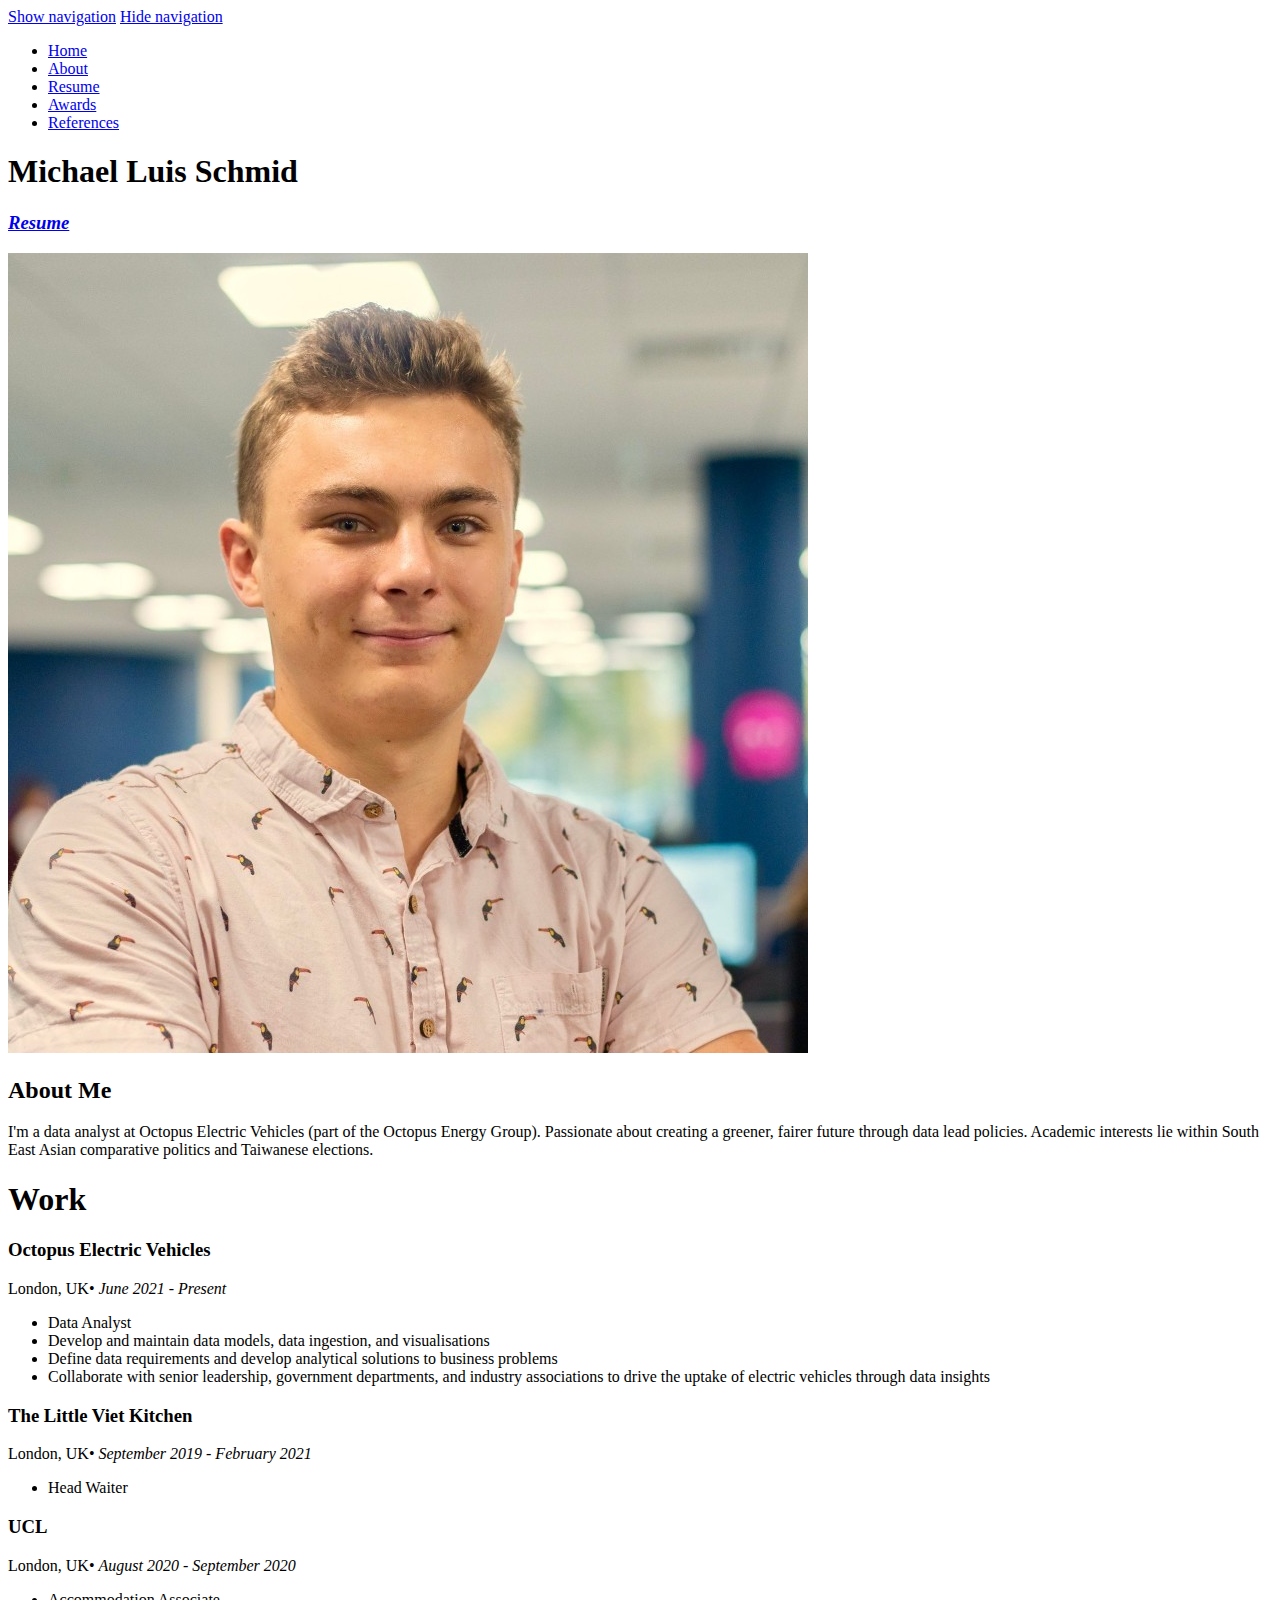
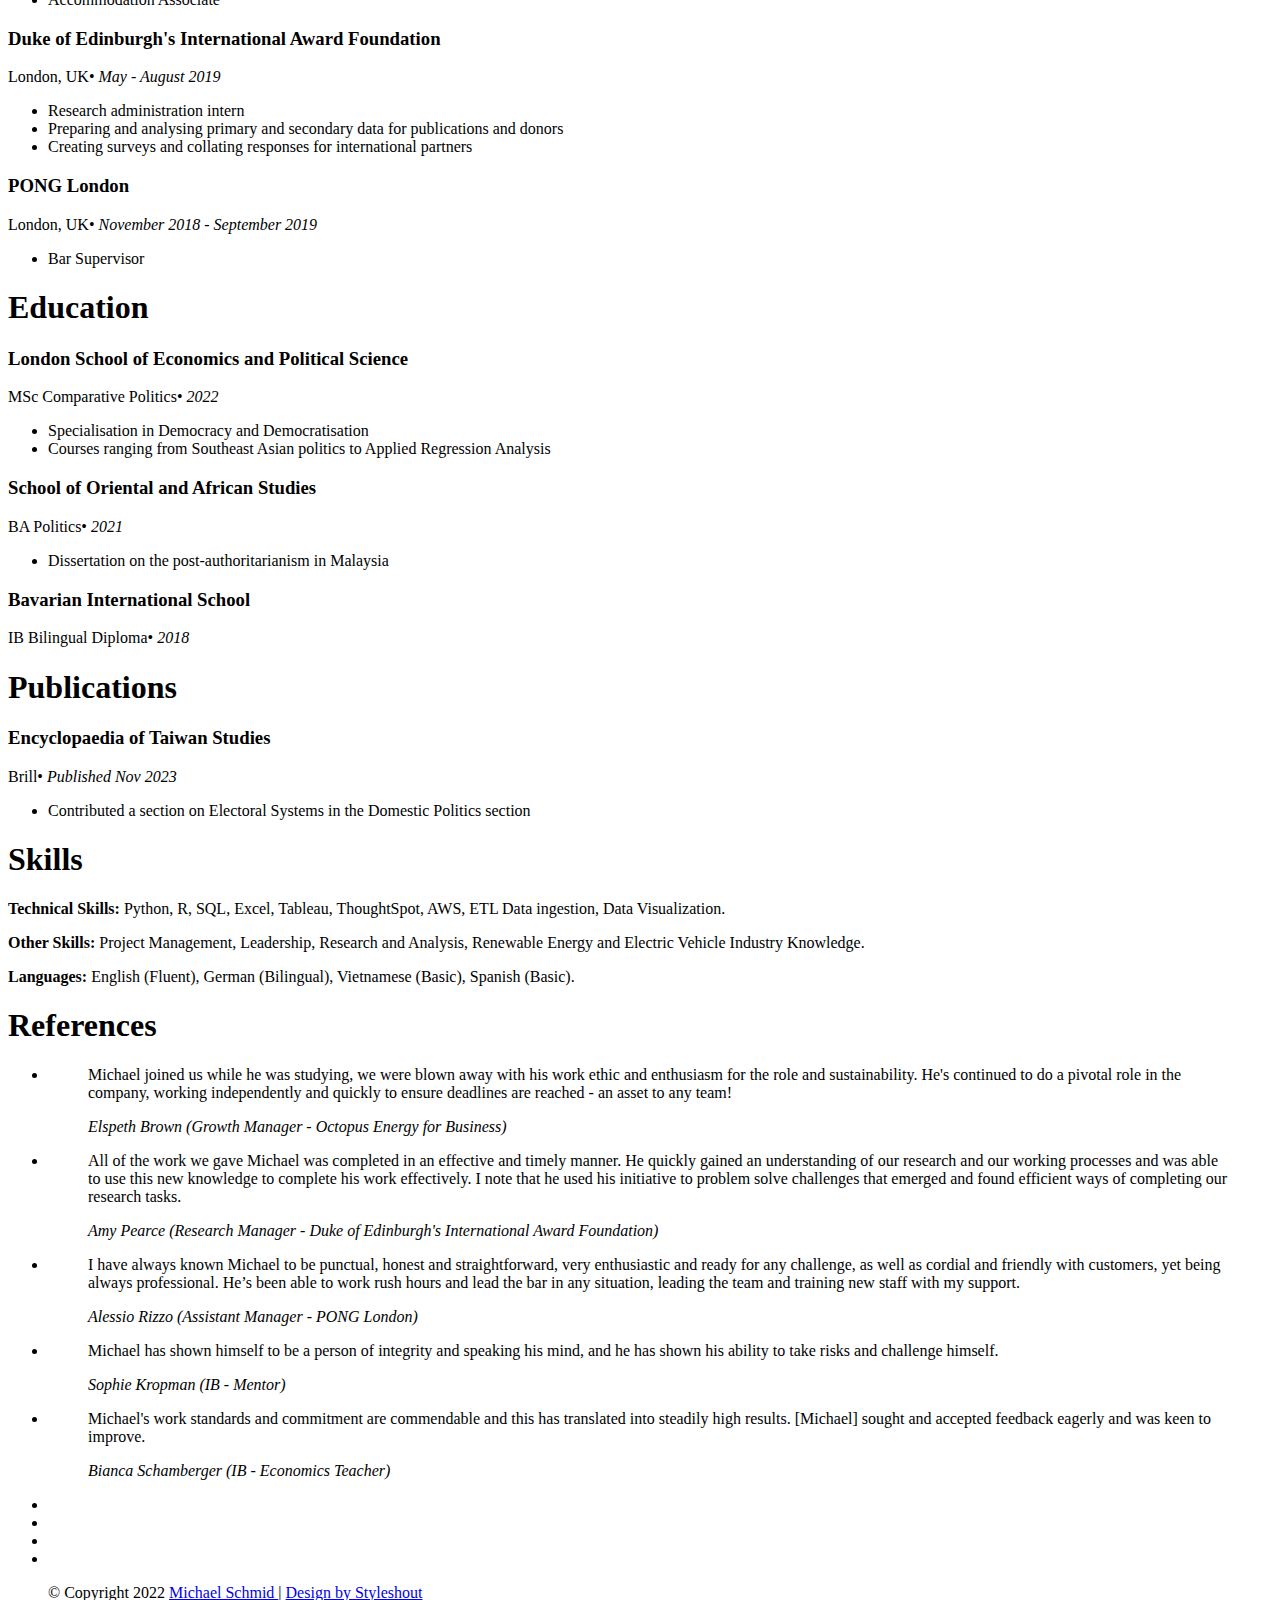
==== index.html @ 3dc71bae "Update website" ====
<!DOCTYPE html>
<html class="no-js" lang="en">
<head>
    <meta charset="utf-8">
    <title>Michael Luis Schmid CV Resume</title>
    <meta name="description" content="Michael Luis Schmid's Curriculum Vitae and Resume. Data Analyst at Octopus Electric Vehicles. LSE Comparative Politics MSc and SOAS Politics BA Graduate. Academic interests in South East Asian comparative politics and Taiwanese elections." />
    <meta name="author" content="Michael Luis Schmid">
    <meta name="viewport" content="width=device-width, initial-scale=1, maximum-scale=1">
    <link rel="stylesheet" href="css/default.css">
    <link rel="stylesheet" href="css/layout.css">
    <link rel="stylesheet" href="css/media-queries.css">
    <link rel="stylesheet" href="css/magnific-popup.css">
    <style>        
        h6 {
            font: 15px 'opensans-bold', sans-serif;
            color: #313131;
            font-weight: normal;
        }
    </style>
    <script src="js/modernizr.js"></script>
    <link rel="shortcut icon" href="favicon.png">
</head>

<body>
    <header id="home">
        <nav id="nav-wrap">
            <a class="mobile-btn" href="#nav-wrap" title="Show navigation">Show navigation</a>
            <a class="mobile-btn" href="#" title="Hide navigation">Hide navigation</a>
            <ul id="nav" class="nav">
                <li class="current"><a class="smoothscroll" href="#home">Home</a></li>
                <li><a class="smoothscroll" href="#about">About</a></li>
                <li><a class="smoothscroll" href="#resume">Resume</a></li>
                <li><a class="smoothscroll" href="#portfolio">Awards</a></li>
                <li><a class="smoothscroll" href="#testimonials">References</a></li>
            </ul>
        </nav> 
        <div class="row banner">
            <div class="banner-text">
                <h1 class="responsive-headline">Michael Luis Schmid</h1>
                <h3><i><a class="smoothscroll" href="#resume">Resume</a></i></h3>
            </div>
        </div>
        <p class="scrolldown">
            <a class="smoothscroll" href="#about"><i class="icon-down-circle"></i></a>
        </p>
    </header>

    <section id="about">
        <div class="row">
            <div class="three columns">
                <img class="profile-pic" src="images/profilepic.png" alt="Profile Picture" />
            </div>
            <div class="nine columns main-col">
                <h2>About Me</h2>
                <p>
                    I'm a data analyst at Octopus Electric Vehicles (part of the Octopus Energy Group). Passionate about creating a greener, fairer future through data lead policies. Academic interests lie within South East Asian comparative politics and Taiwanese elections.
                </p>
            </div>
        </div>
    </section>

    <section id="resume">
        <div class="row education">
            <div class="three columns header-col">
                <h1><span>Work</span></h1>
            </div>
            <div class="nine columns main-col">
                <div class="row item">
                    <div class="twelve columns">
                        <h3>Octopus Electric Vehicles</h3>
                        <p class="info">London, UK<span>&bull;</span> <em class="date">June 2021 - Present</em></p>
                        <ul>
                            <li>Data Analyst</li>
                            <li>Develop and maintain data models, data ingestion, and visualisations</li>
                            <li>Define data requirements and develop analytical solutions to business problems</li>
                            <li>Collaborate with senior leadership, government departments, and industry associations to drive the uptake of electric vehicles through data insights</li>
                        </ul>
                    </div>
                    <div class="twelve columns">
                        <h3>The Little Viet Kitchen</h3>
                        <p class="info">London, UK<span>&bull;</span> <em class="date">September 2019 - February 2021</em></p>
                        <ul>
                            <li>Head Waiter</li>
                        </ul>
                    </div>
                    <div class="twelve columns">
                        <h3>UCL</h3>
                        <p class="info">London, UK<span>&bull;</span> <em class="date">August 2020 - September 2020</em></p>
                        <ul>
                            <li>Accommodation Associate</li>
                        </ul>
                    </div>
                    <div class="twelve columns">
                        <h3>Duke of Edinburgh's International Award Foundation</h3>
                        <p class="info">London, UK<span>&bull;</span> <em class="date">May - August 2019</em></p>
                        <ul>
                            <li>Research administration intern</li>
                            <li>Preparing and analysing primary and secondary data for publications and donors</li>
                            <li>Creating surveys and collating responses for international partners</li>
                        </ul>
                    </div>
                    <div class="twelve columns">
                        <h3>PONG London</h3>
                        <p class="info">London, UK<span>&bull;</span> <em class="date">November 2018 - September 2019</em></p>
                        <ul>
                            <li>Bar Supervisor</li>
                        </ul>
                    </div>
                </div>
            </div>
        </div>
        
        <div class="row education">
            <div class="three columns header-col">
                <h1><span>Education</span></h1>
            </div>
            <div class="nine columns main-col">
                <div class="row item">
                    <div class="twelve columns">
                        <h3>London School of Economics and Political Science</h3>
                        <p class="info">MSc Comparative Politics<span>&bull;</span> <em class="date">2022</em></p>
                        <ul>
                            <li>Specialisation in Democracy and Democratisation</li>
                            <li>Courses ranging from Southeast Asian politics to Applied Regression Analysis</li>
                        </ul>
                    </div>
                </div>
                <div class="row item">
                    <div class="twelve columns">
                        <h3>School of Oriental and African Studies</h3>
                        <p class="info">BA Politics<span>&bull;</span> <em class="date">2021</em></p>
                        <ul>
                            <li>Dissertation on the post-authoritarianism in Malaysia</li>
                        </ul>
                    </div>
                </div>
                <div class="row item">
                    <div class="twelve columns">
                        <h3>Bavarian International School</h3>
                        <p class="info">IB Bilingual Diploma<span>&bull;</span> <em class="date">2018</em></p>
                    </div>
                </div>
            </div>
        </div>

        <div class="row education">
            <div class="three columns header-col">
                <h1><span>Publications</span></h1>
            </div>
            <div class="nine columns main-col">
                <h3>Encyclopaedia of Taiwan Studies</h3>
                <p class="info">Brill<span>&bull;</span> <em class="date">Published Nov 2023</em></p>
                <ul>
                    <li>Contributed a section on Electoral Systems in the Domestic Politics section</li>
                </ul>
            </div>
        </div>

        <div class="row skills">
            <div class="three columns header-col">
                <h1><span>Skills</span></h1>
            </div>
            <div class="nine columns main-col">
                <p><strong>Technical Skills:</strong> Python, R, SQL, Excel, Tableau, ThoughtSpot, AWS, ETL Data ingestion, Data Visualization.</p>
                <p><strong>Other Skills:</strong> Project Management, Leadership, Research and Analysis, Renewable Energy and Electric Vehicle Industry Knowledge.</p>
                <p><strong>Languages:</strong> English (Fluent), German (Bilingual), Vietnamese (Basic), Spanish (Basic).</p>
            </div>
        </div>
    </section>

    <section id="testimonials">
        <div class="text-container">
            <div class="row">
                <div class="two columns header-col">
                    <h1><span>References</span></h1>
                </div>
                <div class="ten columns flex-container">
                    <div class="flexslider">
                        <ul class="slides">
                            <li>
                                <blockquote>
                                    <p>Michael joined us while he was studying, we were blown away with his work ethic and enthusiasm for the role and sustainability. He's continued to do a pivotal role in the company, working independently and quickly to ensure deadlines are reached - an asset to any team!</p>
                                    <cite>Elspeth Brown (Growth Manager - Octopus Energy for Business)</cite>
                                </blockquote>
                            </li>
                            <li>
                                <blockquote>
                                    <p>All of the work we gave Michael was completed in an effective and timely manner. He quickly gained an understanding of our research and our working processes and was able to use this new knowledge to complete his work effectively. I note that he used his initiative to problem solve challenges that emerged and found efficient ways of completing our research tasks.</p>
                                    <cite>Amy Pearce (Research Manager - Duke of Edinburgh's International Award Foundation)</cite>
                                </blockquote>
                            </li>
                            <li>
                                <blockquote>
                                    <p>I have always known Michael to be punctual, honest and straightforward, very enthusiastic and ready for any challenge, as well as cordial and friendly with customers, yet being always professional. He’s been able to work rush hours and lead the bar in any situation, leading the team and training new staff with my support.</p>
                                    <cite>Alessio Rizzo (Assistant Manager - PONG London)</cite>
                                </blockquote>
                            </li>
                            <li>
                                <blockquote>
                                    <p>Michael has shown himself to be a person of integrity and speaking his mind, and he has shown his ability to take risks and challenge himself.</p>
                                    <cite>Sophie Kropman (IB - Mentor)</cite>
                                </blockquote>
                            </li>
                            <li>
                                <blockquote>
                                    <p>Michael's work standards and commitment are commendable and this has translated into steadily high results. [Michael] sought and accepted feedback eagerly and was keen to improve.</p>
                                    <cite>Bianca Schamberger (IB - Economics Teacher)</cite>
                                </blockquote>
                            </li>
                        </ul>
                    </div> 
                </div>
            </div> 
        </div> 
    </section>

    <footer>
        <div class="row">
            <div class="twelve columns">
                <ul class="social-links">
                    <li><a href="https://www.linkedin.com/in/michael09s/" target="_blank" title="LinkedIn"><i class="fa fa-linkedin"></i></a></li>
                    <li><a href="https://twitter.com/michael09s" target="_blank" title="Twitter"><i class="fa fa-twitter"></i></a></li>
                    <li><a href="mailto:info@mschm.id" title="Email"><i class="fa fa-envelope-o"></i></a></li>
                    <li><a href="https://open.spotify.com/user/1126740668" target="_blank" title="Spotify"><i class="fa fa-music"></i></a></li>    
                </ul>
                <ul class="copyright">
                    &copy; Copyright 2022 <a href="https://mschm.id"> Michael Schmid </a> |
                    <a href="http://styleshout.com" target="_blank"> Design by Styleshout</a>
                </ul>
            </div>
            <div id="go-top"><a class="smoothscroll" title="Back to Top" href="#home"><i class="icon-up-open"></i></a></div>
        </div>
    </footer>
    <script src="https://ajax.googleapis.com/ajax/libs/jquery/1.10.2/jquery.min.js"></script>
    <script>window.jQuery || document.write('<script src="js/jquery-1.10.2.min.js"><\/script>')</script>
    <script type="text/javascript" src="js/jquery-migrate-1.2.1.min.js"></script>
    <script src="js/jquery.flexslider.js"></script>
    <script src="js/waypoints.js"></script>
    <script src="js/jquery.fittext.js"></script>
    <script src="js/magnific-popup.js"></script>
    <script src="js/init.js"></script>
    <script>
        //adapted from Zack Fernandes (zackfern.me)
        $(function(){
            var math = 'c345456c9ba95ab47bf583c8f4a5c428'; 
            var username = 'michael09s';
            var base_url = 'https://ws.audioscrobbler.com/2.0/?method=user.getrecenttracks&user='+username+'&api_key='+math+'&limit=1&format=json';
            $.getJSON(base_url, function(data){
                var nowPlaying, listening_text;
                if(jQuery.type(data.recenttracks.track) === 'array') {
                    nowPlaying = data.recenttracks.track[0];
                    listening_text = '<a href="https://open.spotify.com/user/1126740668">Michael</a> is currently listening to ';
                } else {
                    nowPlaying = data.recenttracks.track;
                    listening_text = 'Michael last listened to ';
                }
                var currentTrack = nowPlaying['name'] + ' by ' + nowPlaying['artist']['#text'];
                $('#now_playing').html(listening_text + '<a href="https://open.spotify.com/search/'+ nowPlaying['name'] + ' ' + nowPlaying['artist']['#text'] + '">' + currentTrack + '</a>');
            });
        });
    </script>
</body>
</html>
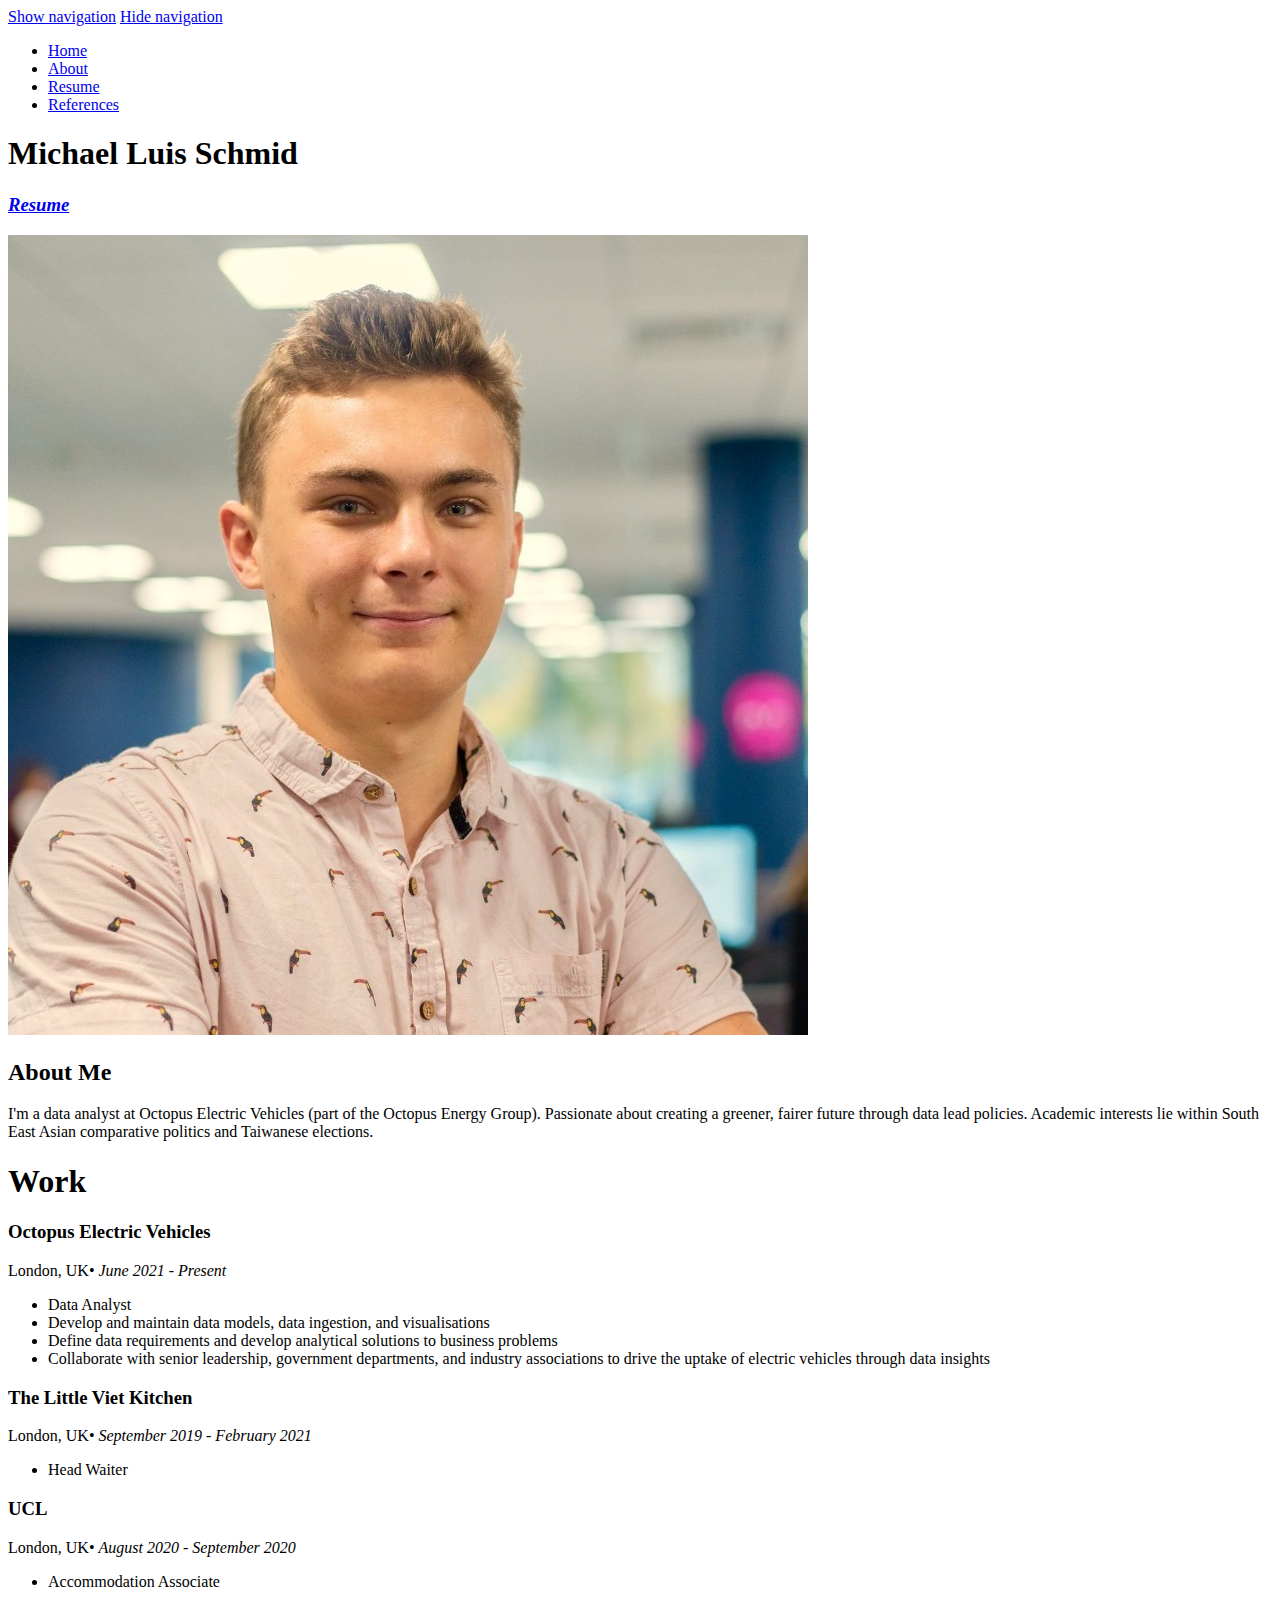
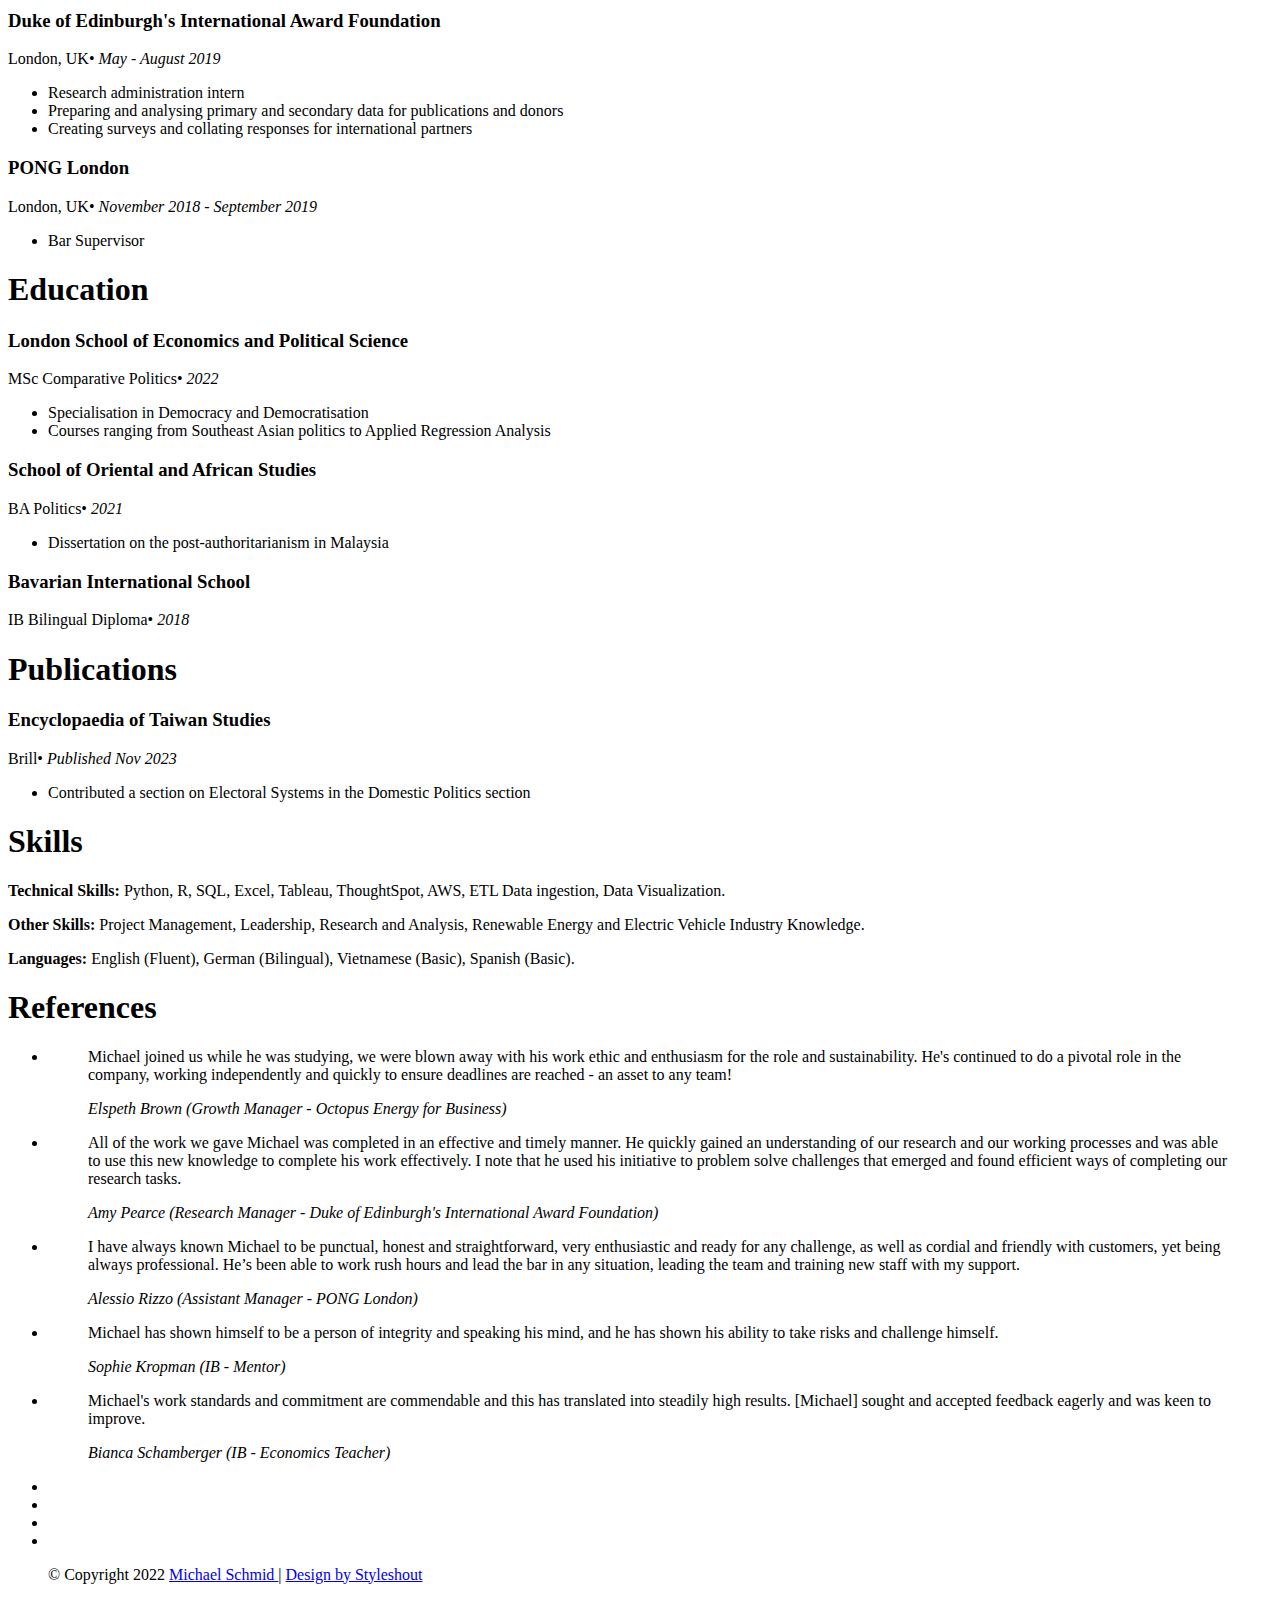
==== commit 7322b408: "Fix headers" ====
--- a/index.html
+++ b/index.html
@@ -1,4 +1,4 @@
-<!DOCTYPE html>
+﻿<!DOCTYPE html>
 <html class="no-js" lang="en">
 <head>
     <meta charset="utf-8">
@@ -30,7 +30,6 @@
                 <li class="current"><a class="smoothscroll" href="#home">Home</a></li>
                 <li><a class="smoothscroll" href="#about">About</a></li>
                 <li><a class="smoothscroll" href="#resume">Resume</a></li>
-                <li><a class="smoothscroll" href="#portfolio">Awards</a></li>
                 <li><a class="smoothscroll" href="#testimonials">References</a></li>
             </ul>
         </nav> 
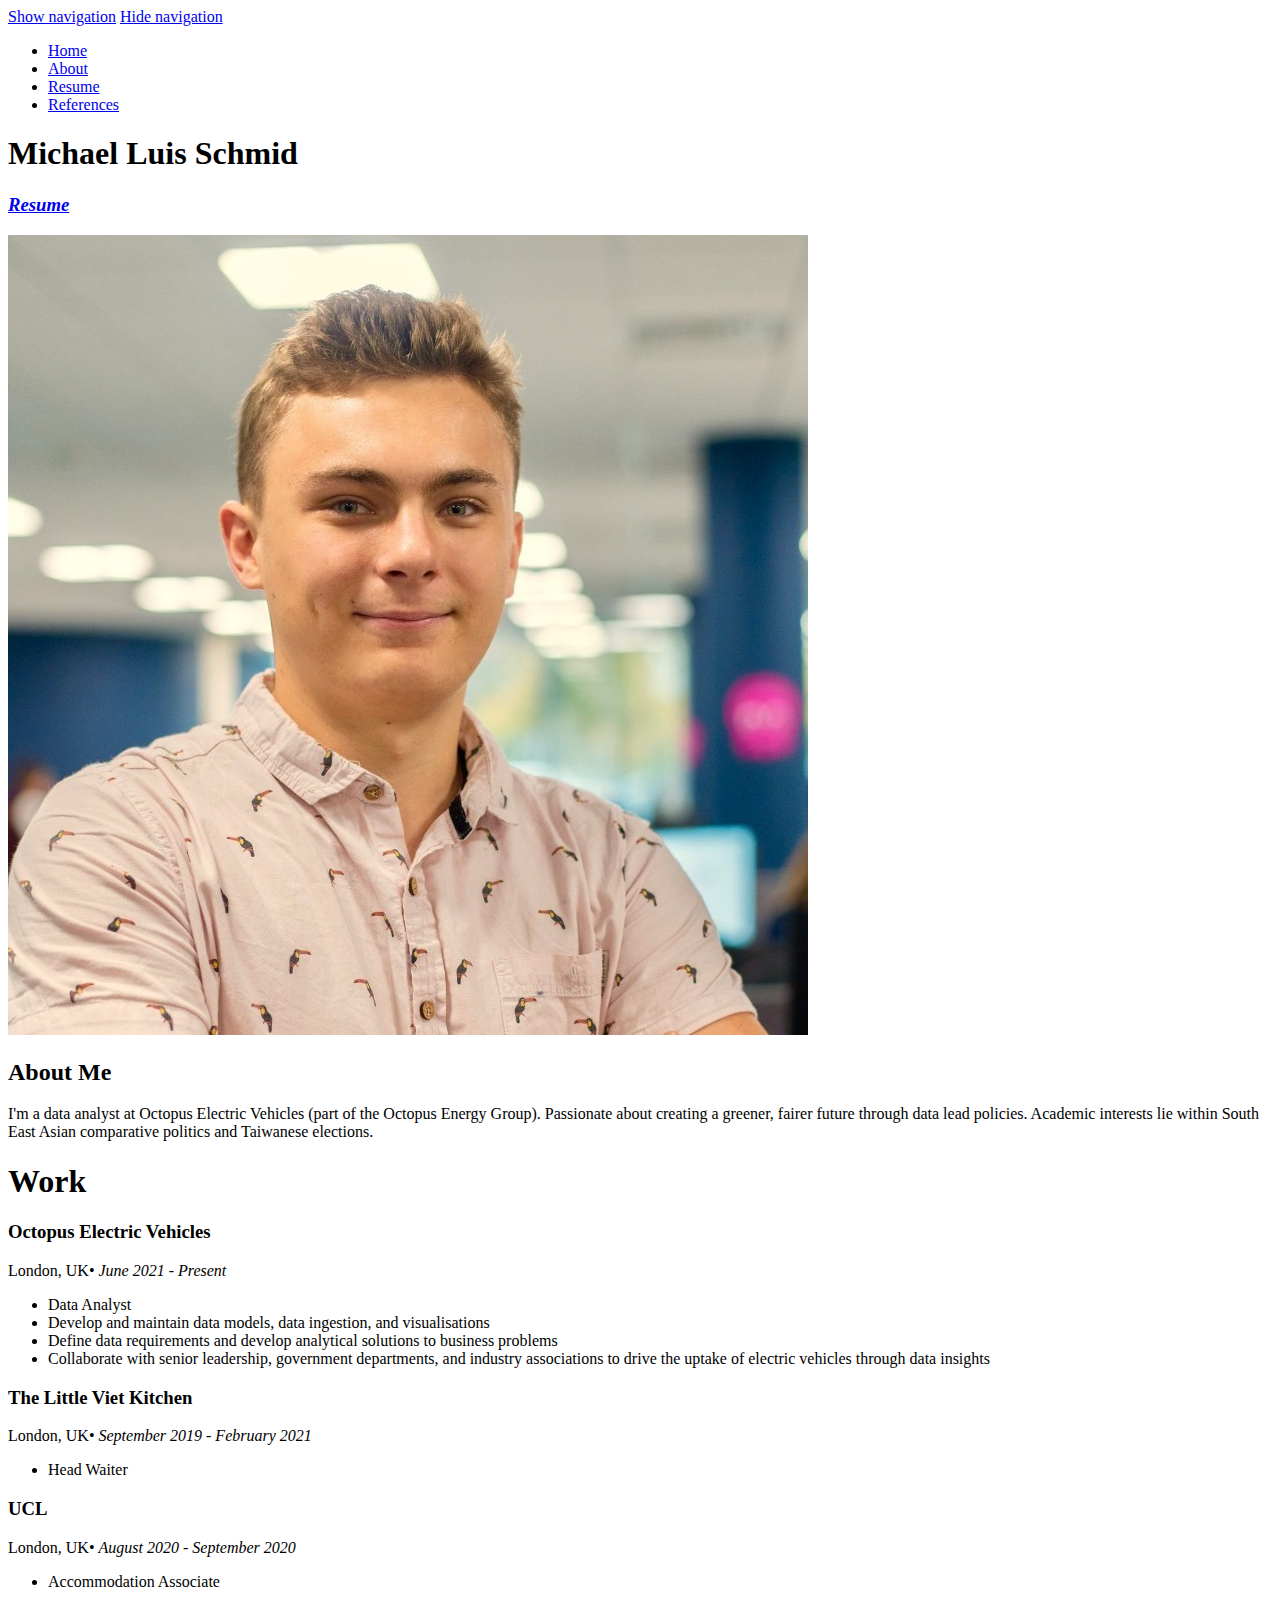
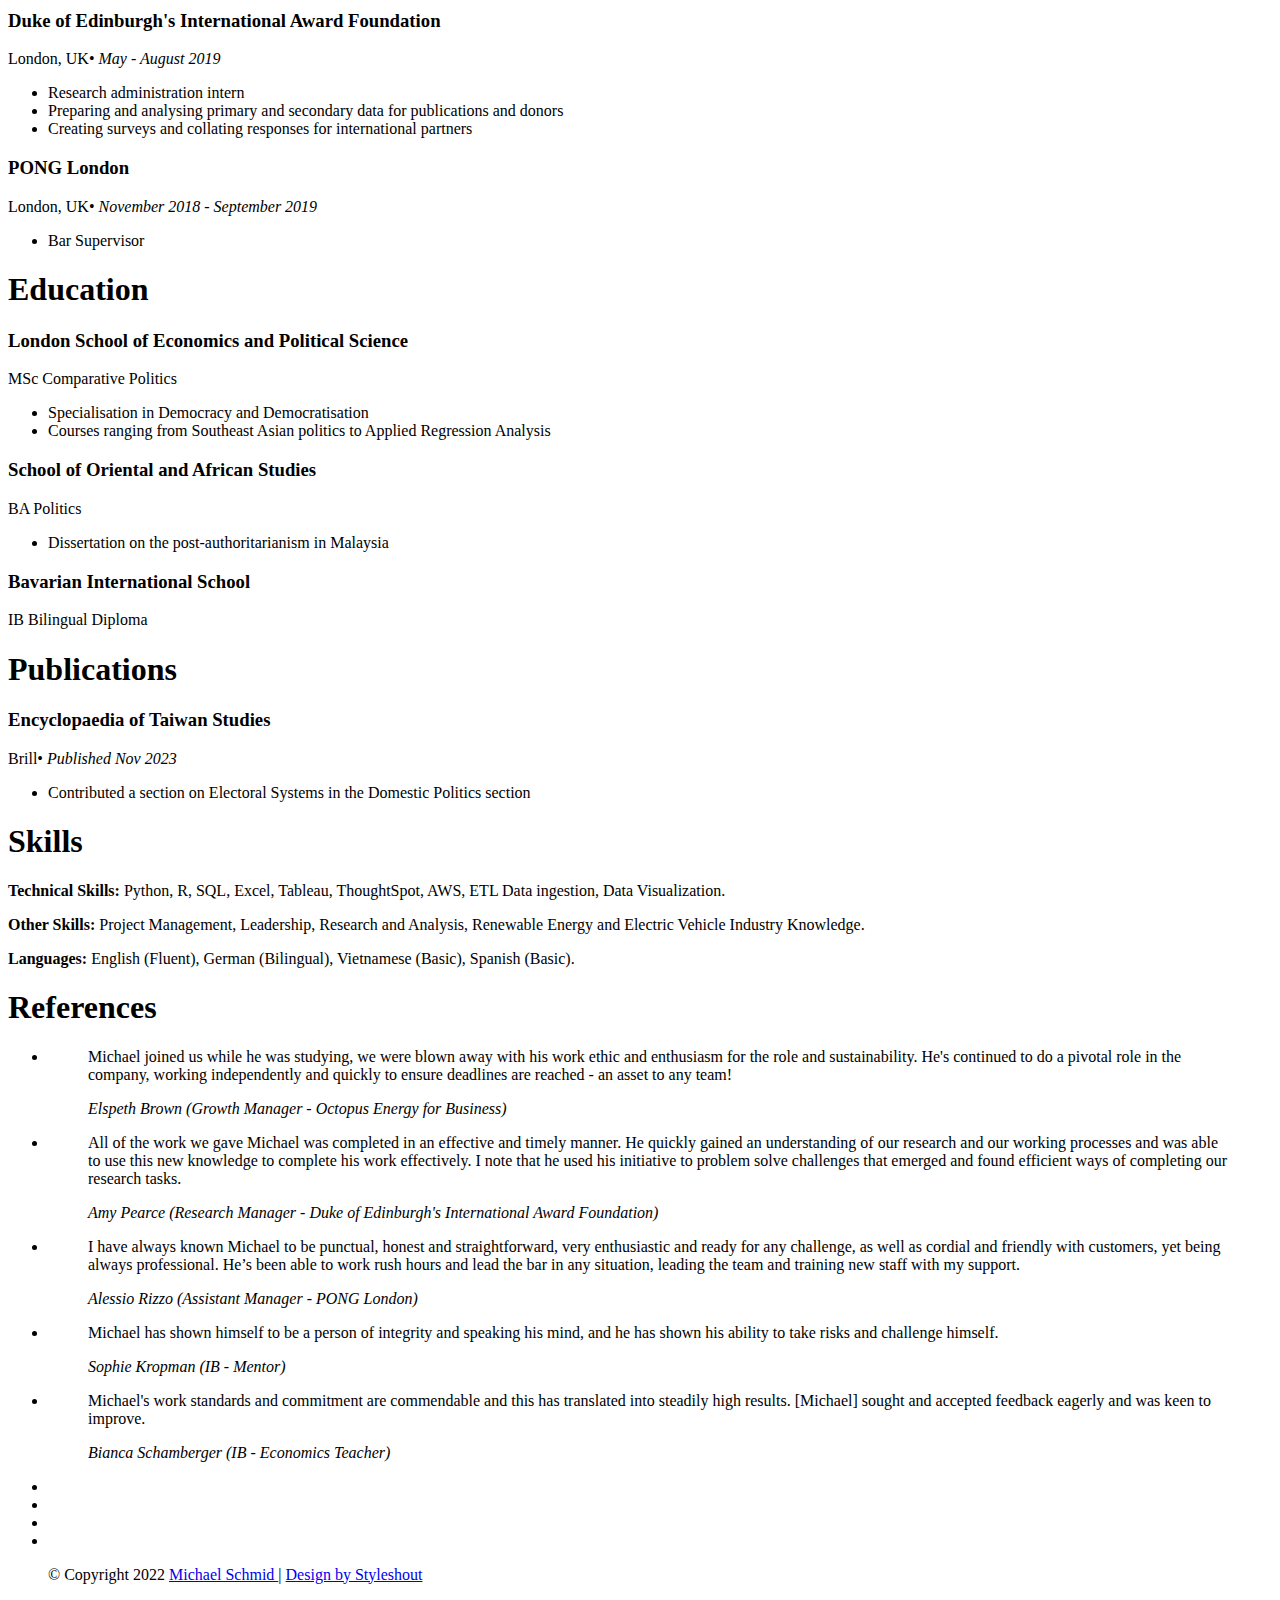
==== commit 7c505b90: "Remove dates" ====
--- a/index.html
+++ b/index.html
@@ -117,7 +117,7 @@
                 <div class="row item">
                     <div class="twelve columns">
                         <h3>London School of Economics and Political Science</h3>
-                        <p class="info">MSc Comparative Politics<span>&bull;</span> <em class="date">2022</em></p>
+                        <p class="info">MSc Comparative Politics</p>
                         <ul>
                             <li>Specialisation in Democracy and Democratisation</li>
                             <li>Courses ranging from Southeast Asian politics to Applied Regression Analysis</li>
@@ -127,7 +127,7 @@
                 <div class="row item">
                     <div class="twelve columns">
                         <h3>School of Oriental and African Studies</h3>
-                        <p class="info">BA Politics<span>&bull;</span> <em class="date">2021</em></p>
+                        <p class="info">BA Politics</p>
                         <ul>
                             <li>Dissertation on the post-authoritarianism in Malaysia</li>
                         </ul>
@@ -136,7 +136,7 @@
                 <div class="row item">
                     <div class="twelve columns">
                         <h3>Bavarian International School</h3>
-                        <p class="info">IB Bilingual Diploma<span>&bull;</span> <em class="date">2018</em></p>
+                        <p class="info">IB Bilingual Diploma</p>
                     </div>
                 </div>
             </div>
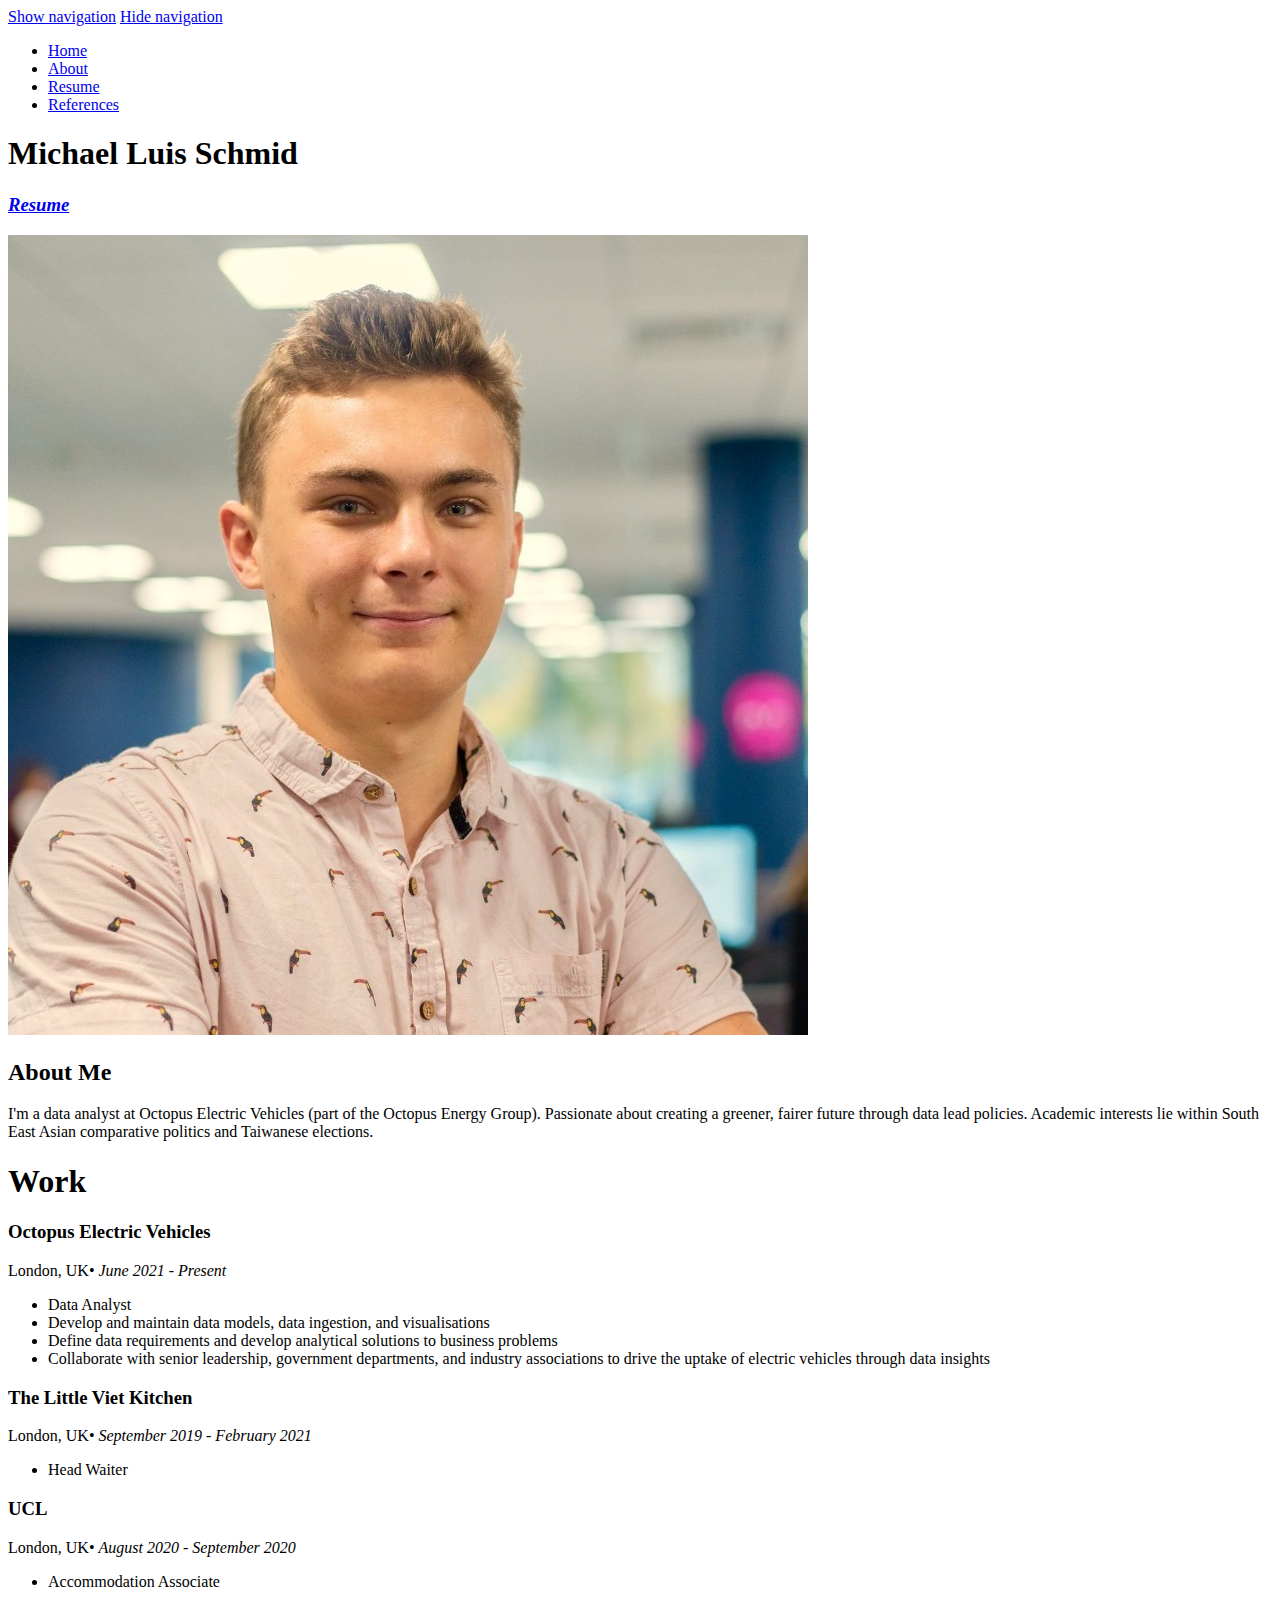
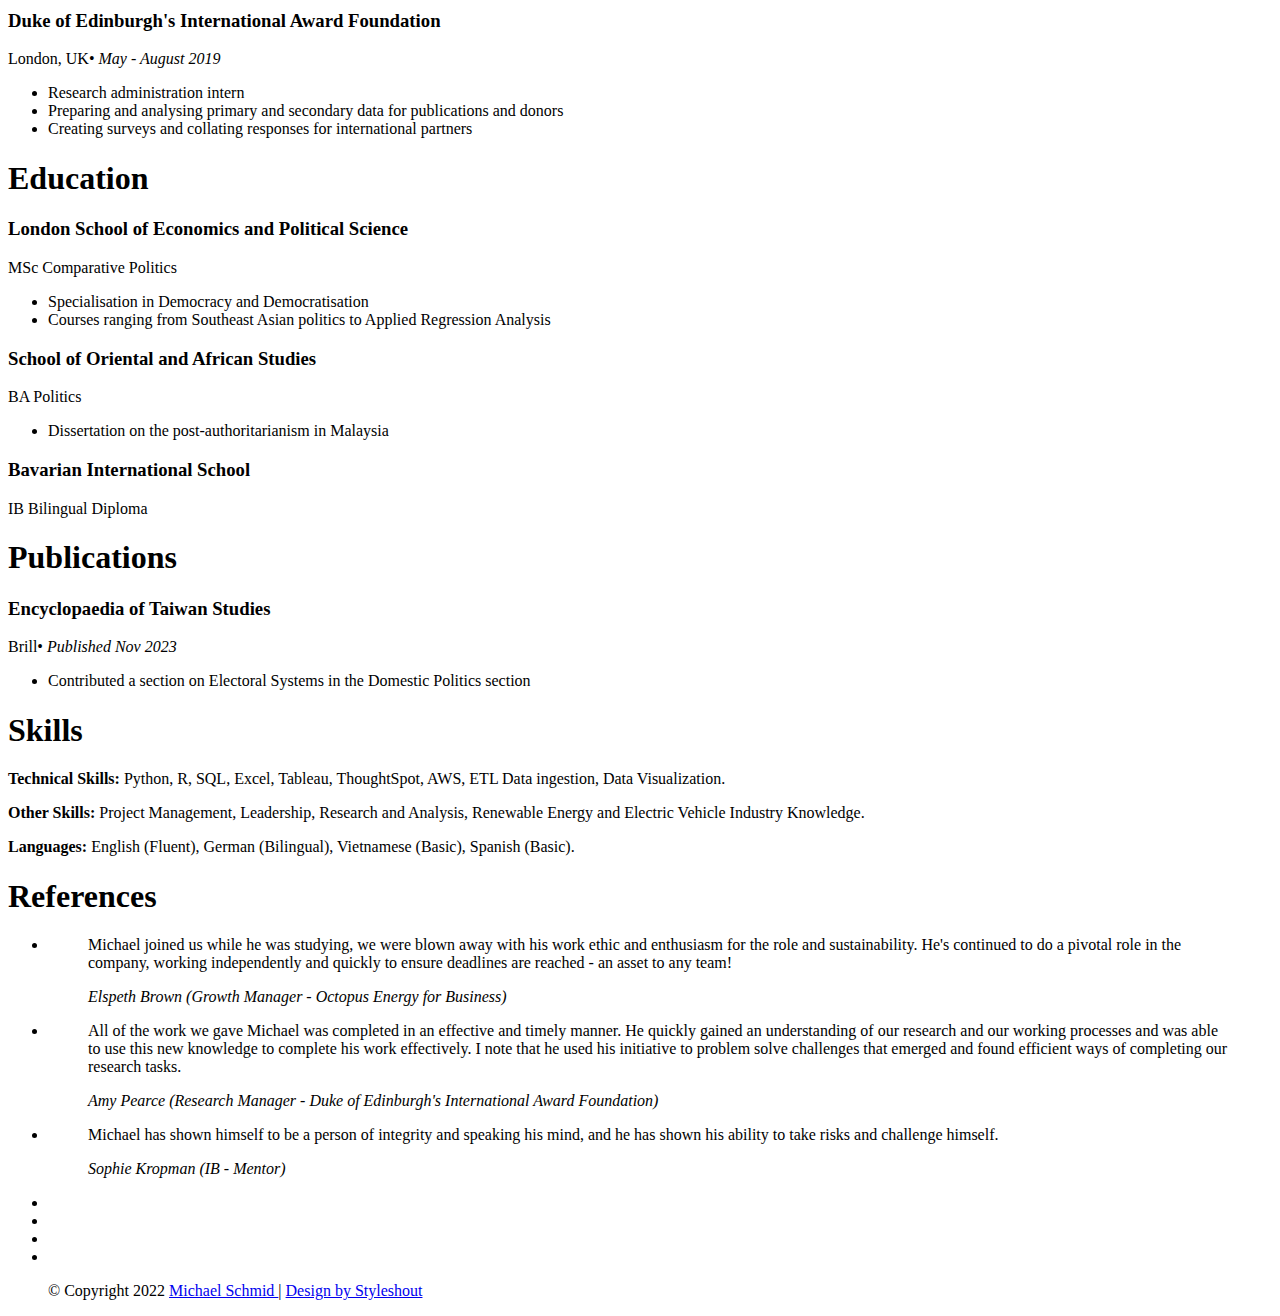
==== commit 702586ed: "Cut items" ====
--- a/index.html
+++ b/index.html
@@ -98,13 +98,6 @@
                             <li>Creating surveys and collating responses for international partners</li>
                         </ul>
                     </div>
-                    <div class="twelve columns">
-                        <h3>PONG London</h3>
-                        <p class="info">London, UK<span>&bull;</span> <em class="date">November 2018 - September 2019</em></p>
-                        <ul>
-                            <li>Bar Supervisor</li>
-                        </ul>
-                    </div>
                 </div>
             </div>
         </div>
@@ -190,20 +183,8 @@
                             </li>
                             <li>
                                 <blockquote>
-                                    <p>I have always known Michael to be punctual, honest and straightforward, very enthusiastic and ready for any challenge, as well as cordial and friendly with customers, yet being always professional. He’s been able to work rush hours and lead the bar in any situation, leading the team and training new staff with my support.</p>
-                                    <cite>Alessio Rizzo (Assistant Manager - PONG London)</cite>
-                                </blockquote>
-                            </li>
-                            <li>
-                                <blockquote>
                                     <p>Michael has shown himself to be a person of integrity and speaking his mind, and he has shown his ability to take risks and challenge himself.</p>
                                     <cite>Sophie Kropman (IB - Mentor)</cite>
-                                </blockquote>
-                            </li>
-                            <li>
-                                <blockquote>
-                                    <p>Michael's work standards and commitment are commendable and this has translated into steadily high results. [Michael] sought and accepted feedback eagerly and was keen to improve.</p>
-                                    <cite>Bianca Schamberger (IB - Economics Teacher)</cite>
                                 </blockquote>
                             </li>
                         </ul>
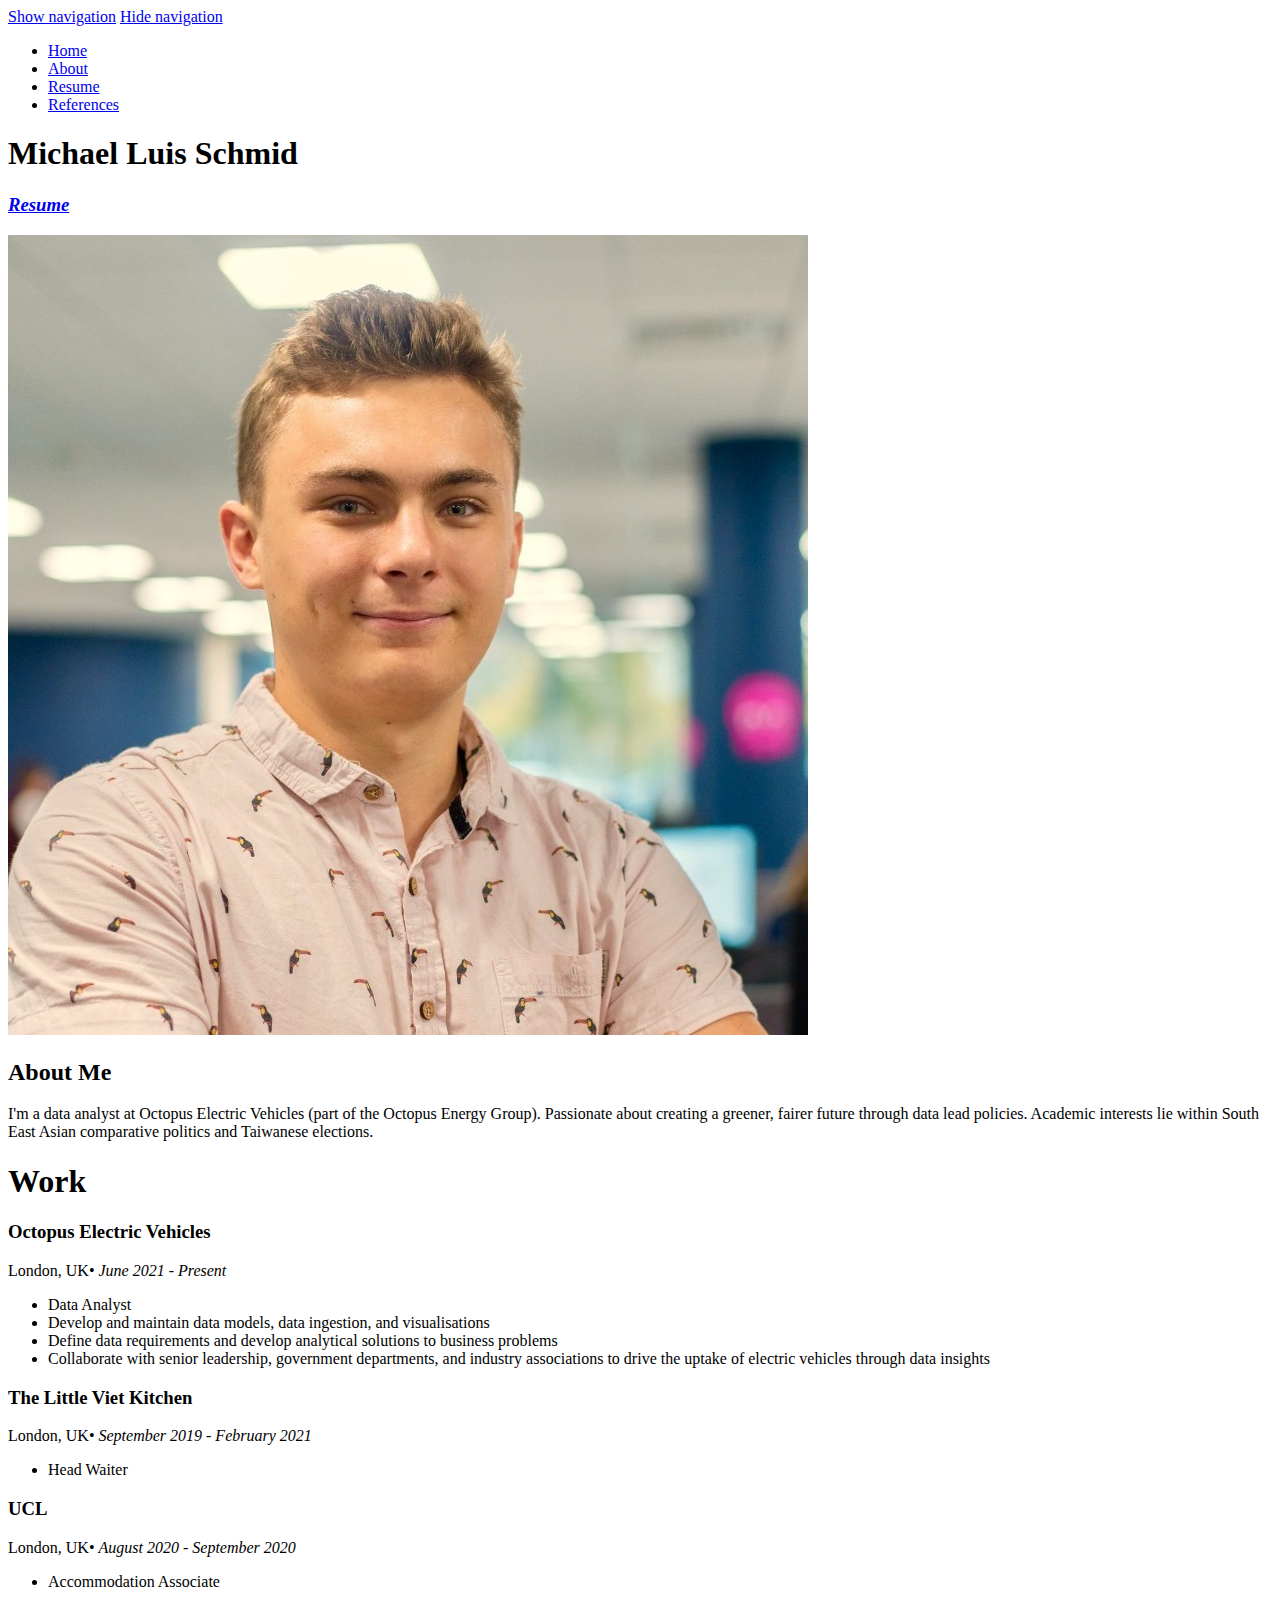
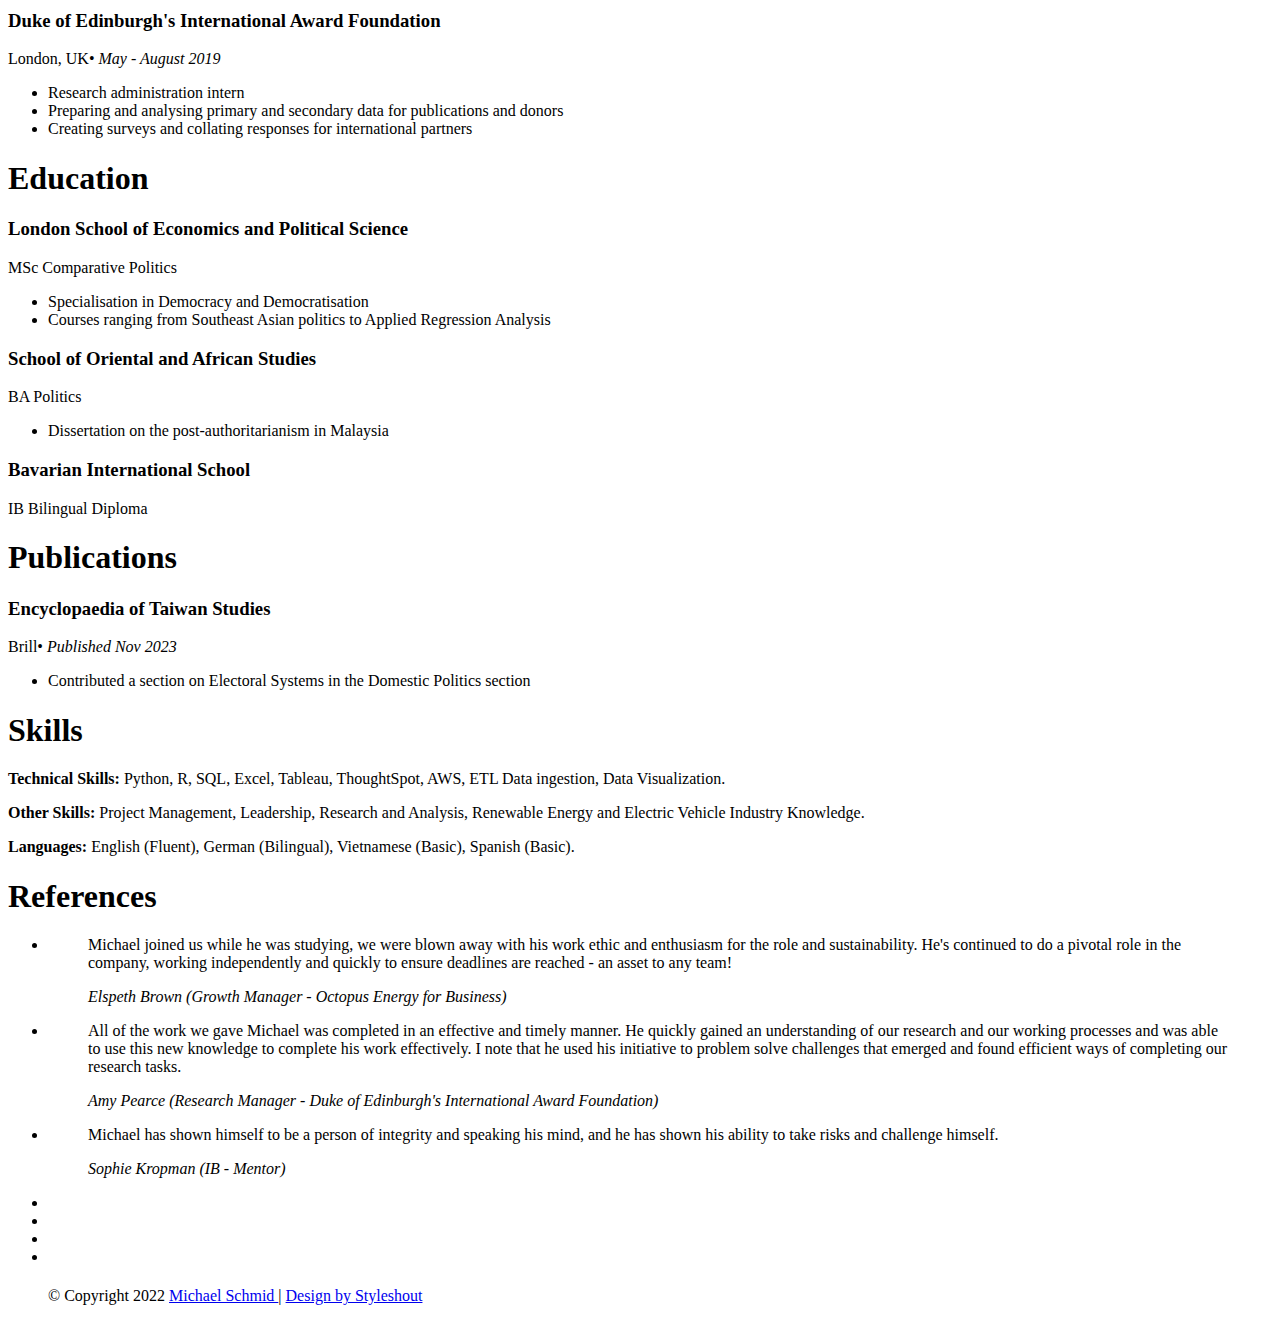
==== commit 4204238e: "Add currently playing back" ====
--- a/index.html
+++ b/index.html
@@ -203,6 +203,7 @@
                     <li><a href="mailto:info@mschm.id" title="Email"><i class="fa fa-envelope-o"></i></a></li>
                     <li><a href="https://open.spotify.com/user/1126740668" target="_blank" title="Spotify"><i class="fa fa-music"></i></a></li>    
                 </ul>
+                <h4><p id="now_playing"></p></h4>
                 <ul class="copyright">
                     &copy; Copyright 2022 <a href="https://mschm.id"> Michael Schmid </a> |
                     <a href="http://styleshout.com" target="_blank"> Design by Styleshout</a>
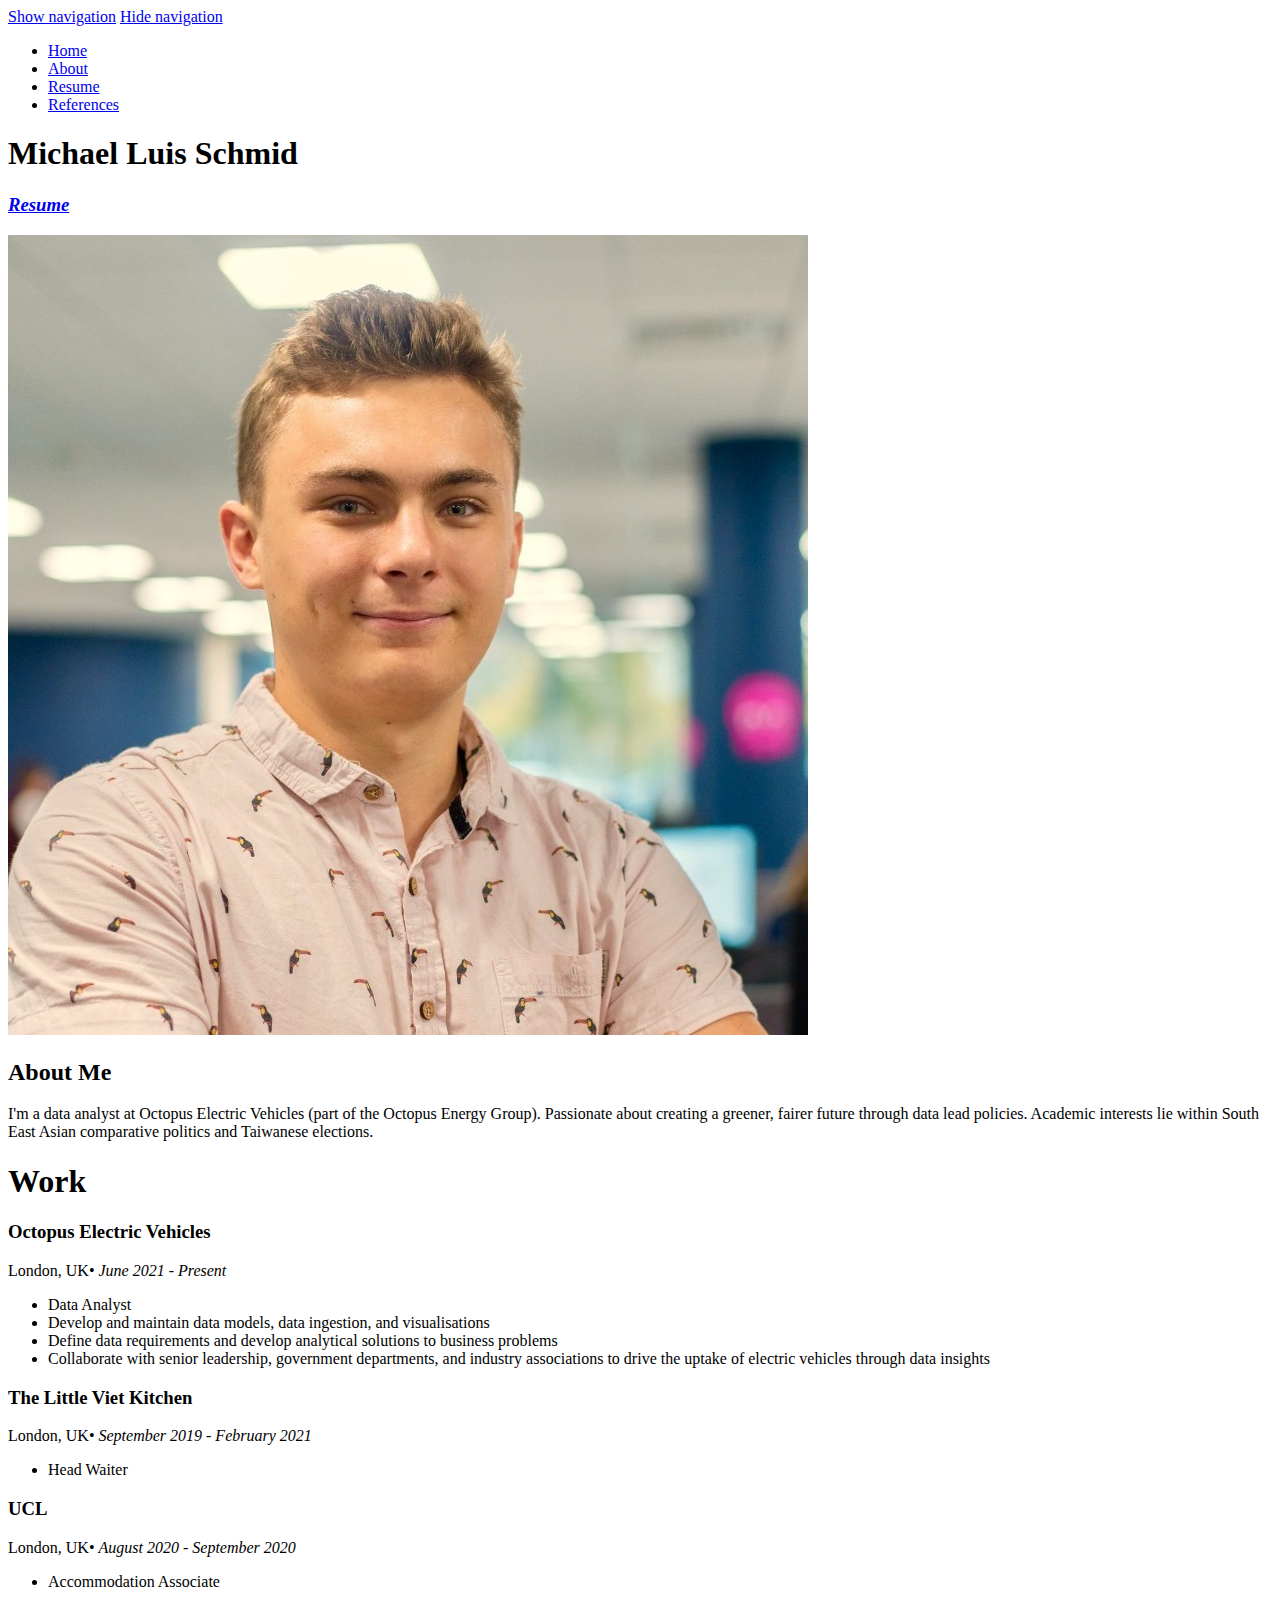
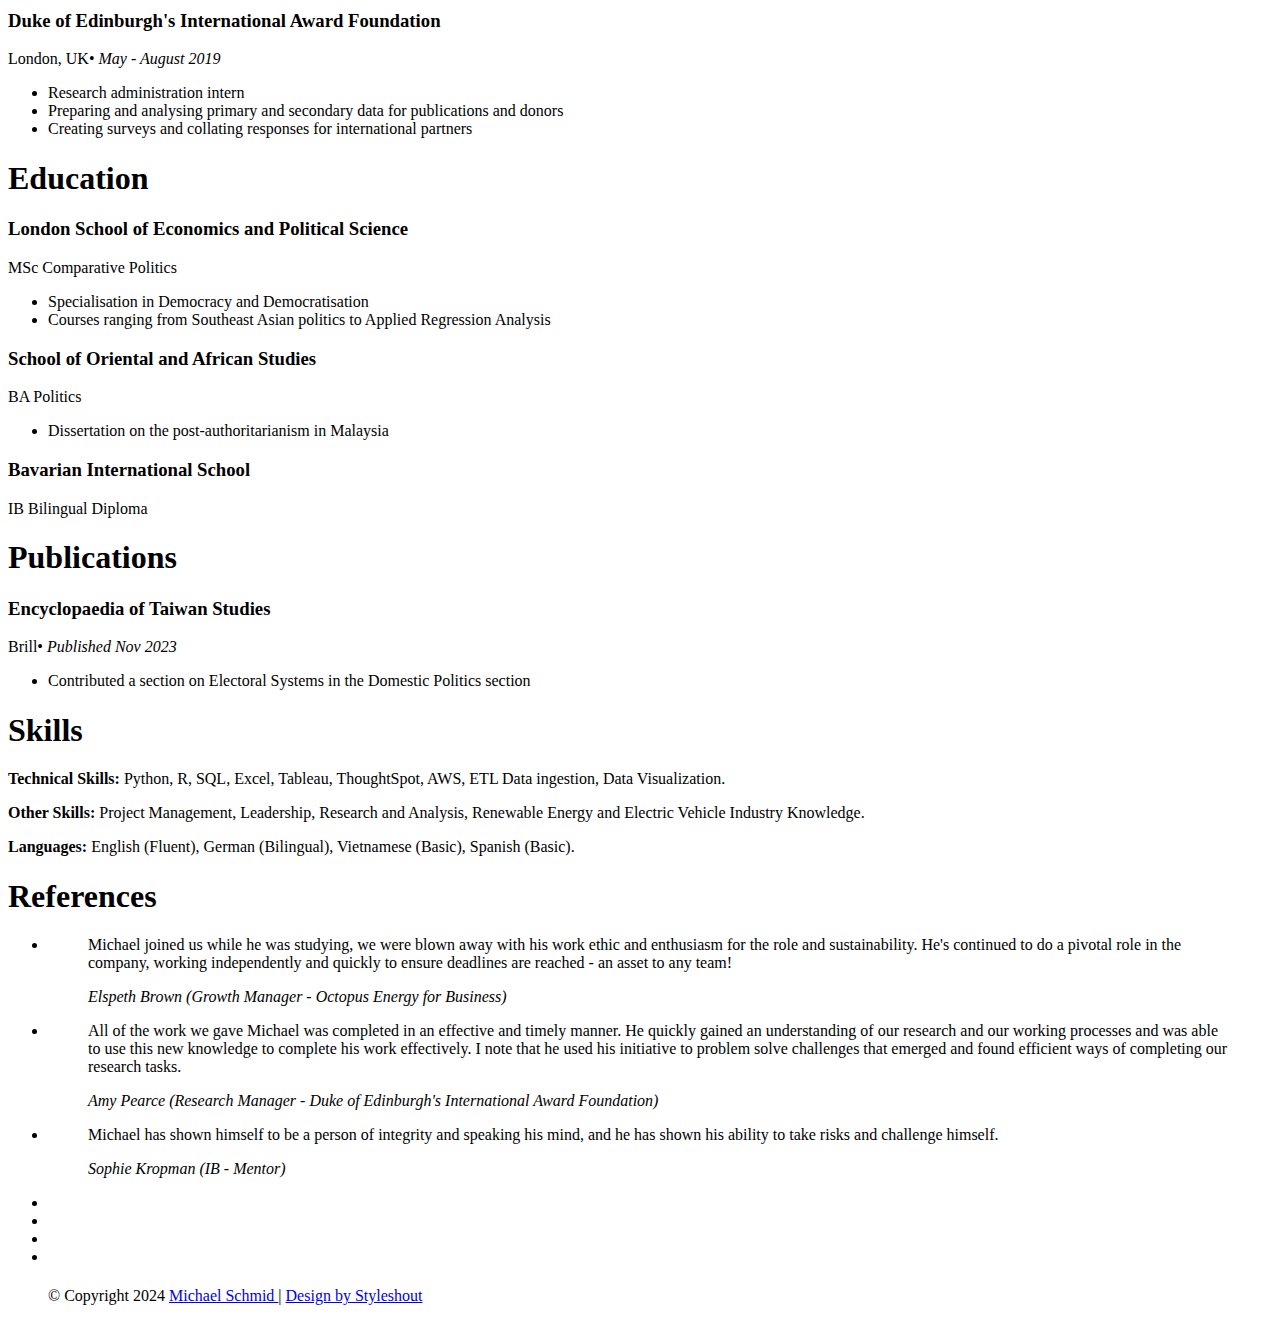
==== commit 28f0701f: "Update copyright year" ====
--- a/index.html
+++ b/index.html
@@ -205,7 +205,7 @@
                 </ul>
                 <h4><p id="now_playing"></p></h4>
                 <ul class="copyright">
-                    &copy; Copyright 2022 <a href="https://mschm.id"> Michael Schmid </a> |
+                    &copy; Copyright 2024 <a href="https://mschm.id"> Michael Schmid </a> |
                     <a href="http://styleshout.com" target="_blank"> Design by Styleshout</a>
                 </ul>
             </div>
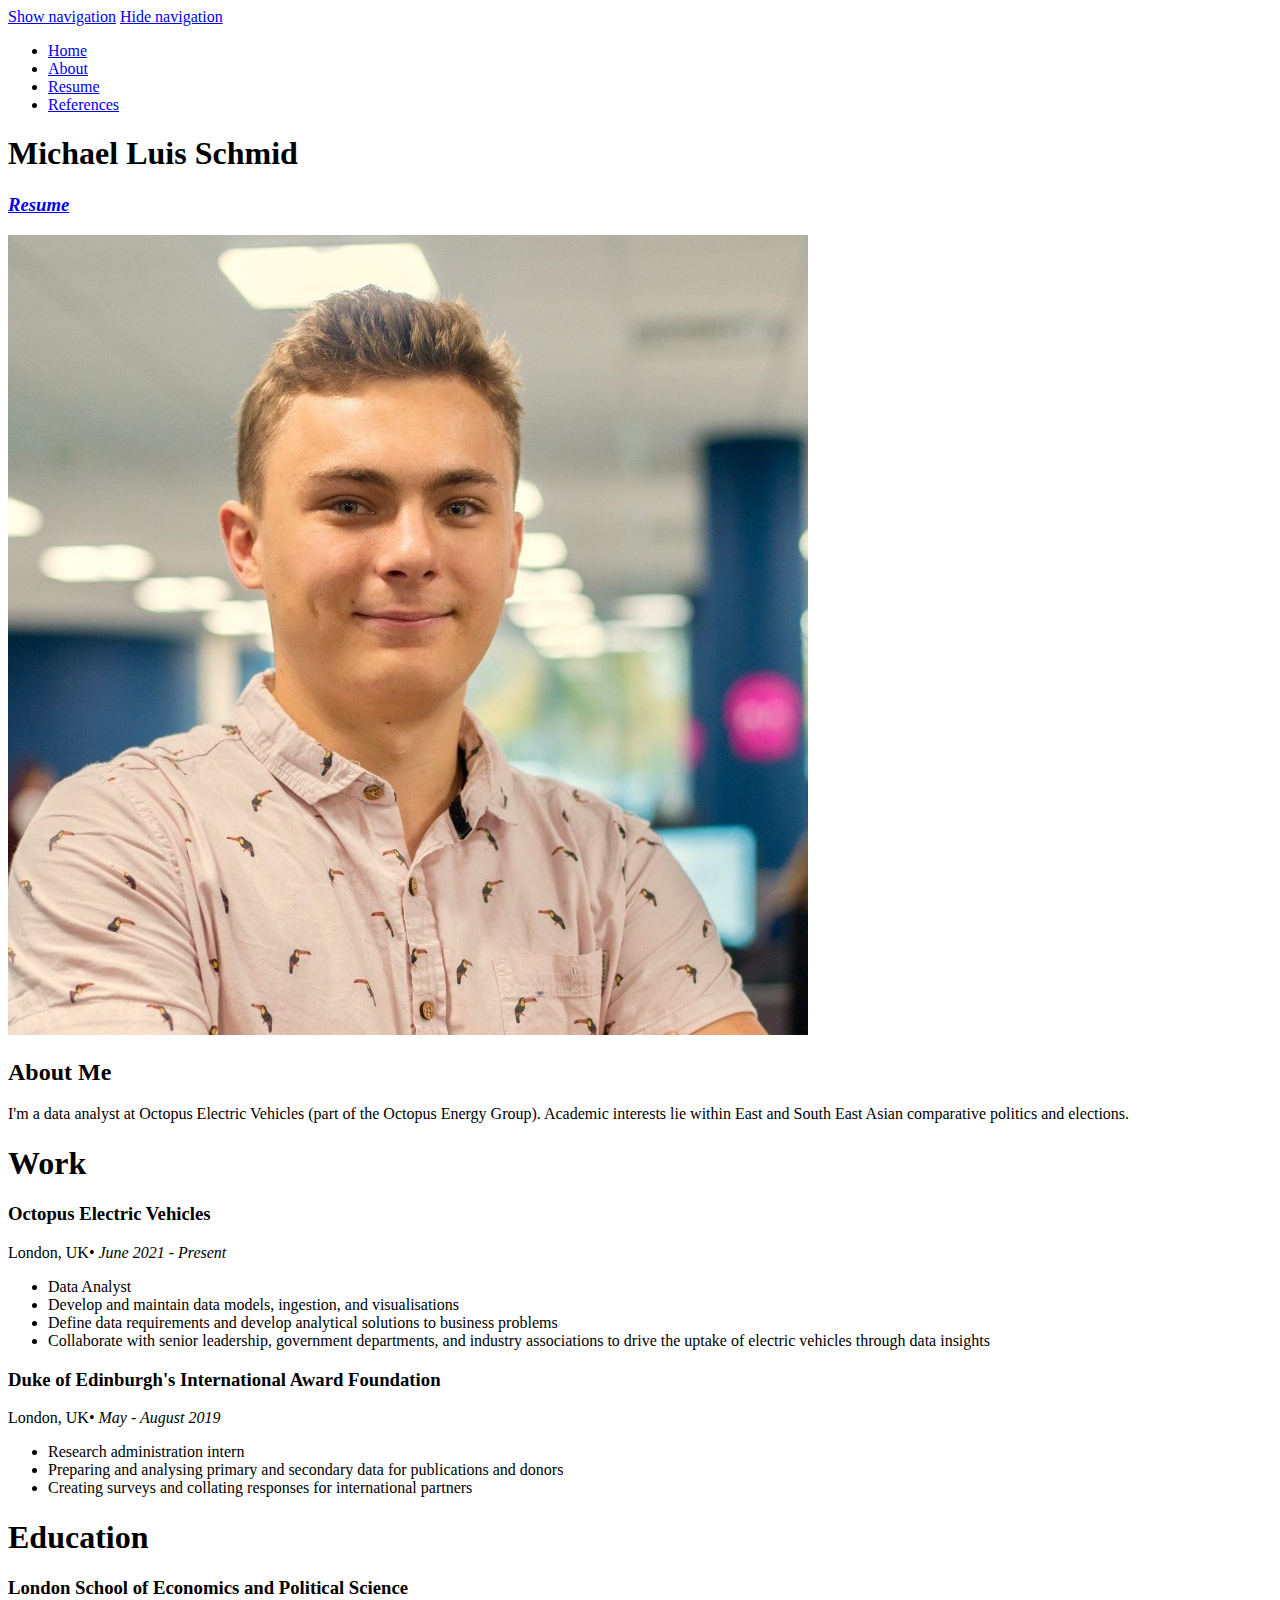
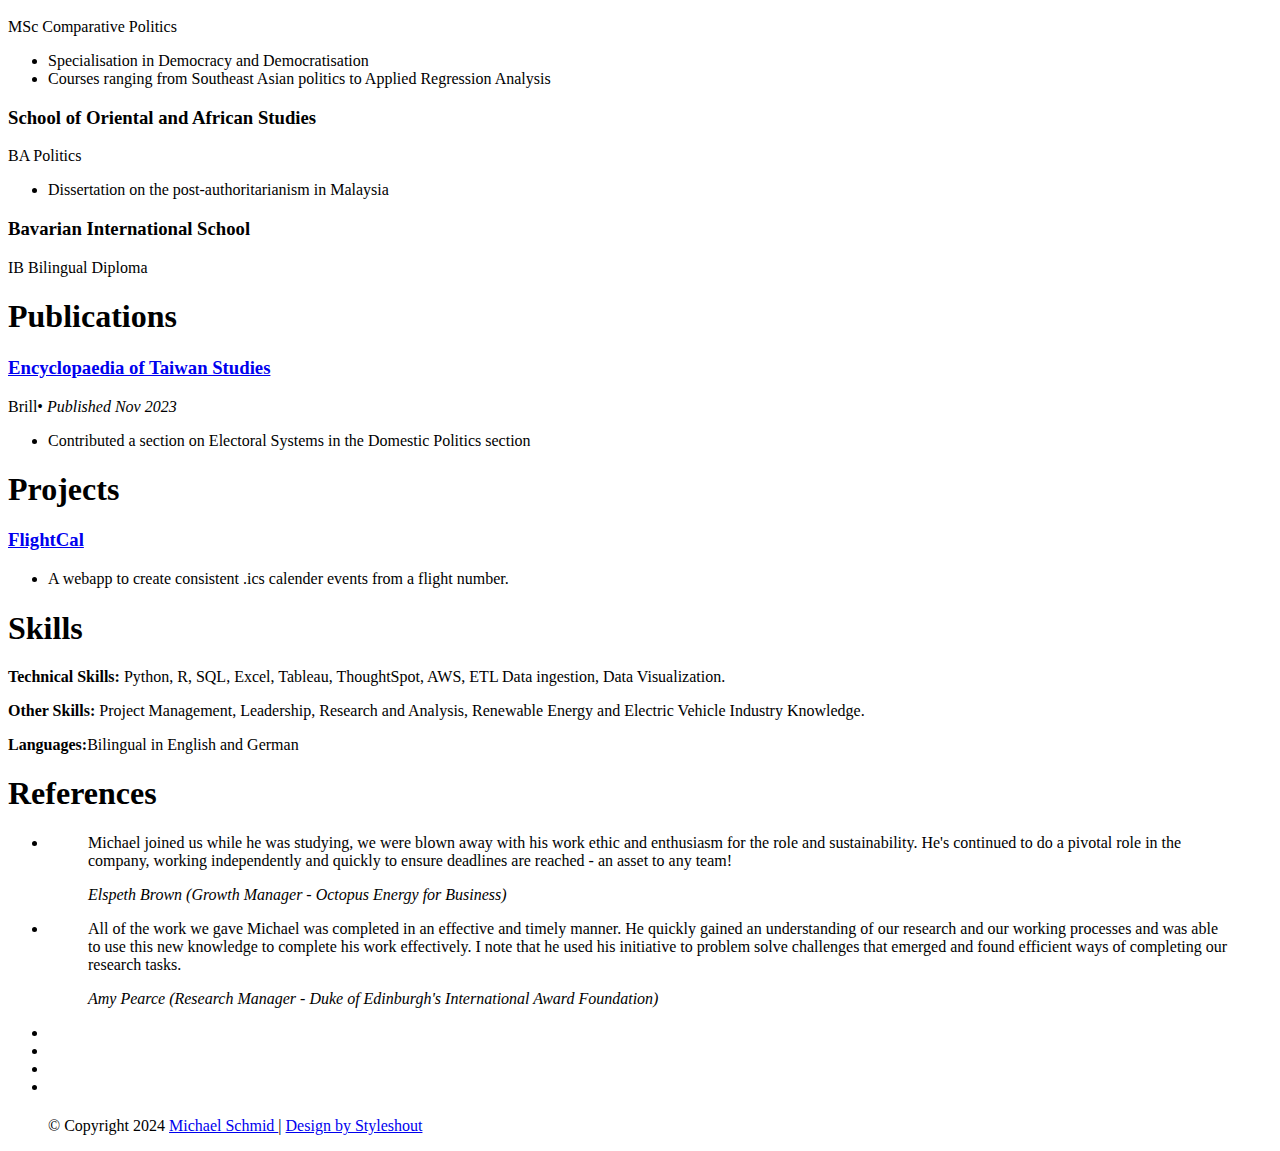
==== commit bbcfc5a9: "Update index.html" ====
--- a/index.html
+++ b/index.html
@@ -3,7 +3,7 @@
 <head>
     <meta charset="utf-8">
     <title>Michael Luis Schmid CV Resume</title>
-    <meta name="description" content="Michael Luis Schmid's Curriculum Vitae and Resume. Data Analyst at Octopus Electric Vehicles. LSE Comparative Politics MSc and SOAS Politics BA Graduate. Academic interests in South East Asian comparative politics and Taiwanese elections." />
+    <meta name="description" content="Michael Luis Schmid's Curriculum Vitae and Resume. Data Analyst at Octopus Electric Vehicles. LSE Comparative Politics MSc and SOAS Politics BA Graduate. Academic interests in East and South East Asian comparative politics and elections." />
     <meta name="author" content="Michael Luis Schmid">
     <meta name="viewport" content="width=device-width, initial-scale=1, maximum-scale=1">
     <link rel="stylesheet" href="css/default.css">
@@ -52,7 +52,7 @@
             <div class="nine columns main-col">
                 <h2>About Me</h2>
                 <p>
-                    I'm a data analyst at Octopus Electric Vehicles (part of the Octopus Energy Group). Passionate about creating a greener, fairer future through data lead policies. Academic interests lie within South East Asian comparative politics and Taiwanese elections.
+                    I'm a data analyst at Octopus Electric Vehicles (part of the Octopus Energy Group). Academic interests lie within East and South East Asian comparative politics and elections.
                 </p>
             </div>
         </div>
@@ -70,23 +70,9 @@
                         <p class="info">London, UK<span>&bull;</span> <em class="date">June 2021 - Present</em></p>
                         <ul>
                             <li>Data Analyst</li>
-                            <li>Develop and maintain data models, data ingestion, and visualisations</li>
+                            <li>Develop and maintain data models, ingestion, and visualisations</li>
                             <li>Define data requirements and develop analytical solutions to business problems</li>
                             <li>Collaborate with senior leadership, government departments, and industry associations to drive the uptake of electric vehicles through data insights</li>
-                        </ul>
-                    </div>
-                    <div class="twelve columns">
-                        <h3>The Little Viet Kitchen</h3>
-                        <p class="info">London, UK<span>&bull;</span> <em class="date">September 2019 - February 2021</em></p>
-                        <ul>
-                            <li>Head Waiter</li>
-                        </ul>
-                    </div>
-                    <div class="twelve columns">
-                        <h3>UCL</h3>
-                        <p class="info">London, UK<span>&bull;</span> <em class="date">August 2020 - September 2020</em></p>
-                        <ul>
-                            <li>Accommodation Associate</li>
                         </ul>
                     </div>
                     <div class="twelve columns">
@@ -140,7 +126,7 @@
                 <h1><span>Publications</span></h1>
             </div>
             <div class="nine columns main-col">
-                <h3>Encyclopaedia of Taiwan Studies</h3>
+                <h3><a href="https://referenceworks.brill.com/display/entries/ETSO/COM-018275.xml" target="_blank">Encyclopaedia of Taiwan Studies</a></h3>
                 <p class="info">Brill<span>&bull;</span> <em class="date">Published Nov 2023</em></p>
                 <ul>
                     <li>Contributed a section on Electoral Systems in the Domestic Politics section</li>
@@ -148,6 +134,18 @@
             </div>
         </div>
 
+        <div class="row education">
+            <div class="three columns header-col">
+                <h1><span>Projects</span></h1>
+            </div>
+            <div class="nine columns main-col">
+                <h3><a href="https://flightcal.mschm.id" target="_blank">FlightCal</a></h3>
+                <ul>
+                    <li>A webapp to create consistent .ics calender events from a flight number.</li>
+                </ul>
+            </div>
+        </div>
+
         <div class="row skills">
             <div class="three columns header-col">
                 <h1><span>Skills</span></h1>
@@ -155,7 +153,7 @@
             <div class="nine columns main-col">
                 <p><strong>Technical Skills:</strong> Python, R, SQL, Excel, Tableau, ThoughtSpot, AWS, ETL Data ingestion, Data Visualization.</p>
                 <p><strong>Other Skills:</strong> Project Management, Leadership, Research and Analysis, Renewable Energy and Electric Vehicle Industry Knowledge.</p>
-                <p><strong>Languages:</strong> English (Fluent), German (Bilingual), Vietnamese (Basic), Spanish (Basic).</p>
+                <p><strong>Languages:</strong>Bilingual in English and German</p>
             </div>
         </div>
     </section>
@@ -179,12 +177,6 @@
                                 <blockquote>
                                     <p>All of the work we gave Michael was completed in an effective and timely manner. He quickly gained an understanding of our research and our working processes and was able to use this new knowledge to complete his work effectively. I note that he used his initiative to problem solve challenges that emerged and found efficient ways of completing our research tasks.</p>
                                     <cite>Amy Pearce (Research Manager - Duke of Edinburgh's International Award Foundation)</cite>
-                                </blockquote>
-                            </li>
-                            <li>
-                                <blockquote>
-                                    <p>Michael has shown himself to be a person of integrity and speaking his mind, and he has shown his ability to take risks and challenge himself.</p>
-                                    <cite>Sophie Kropman (IB - Mentor)</cite>
                                 </blockquote>
                             </li>
                         </ul>
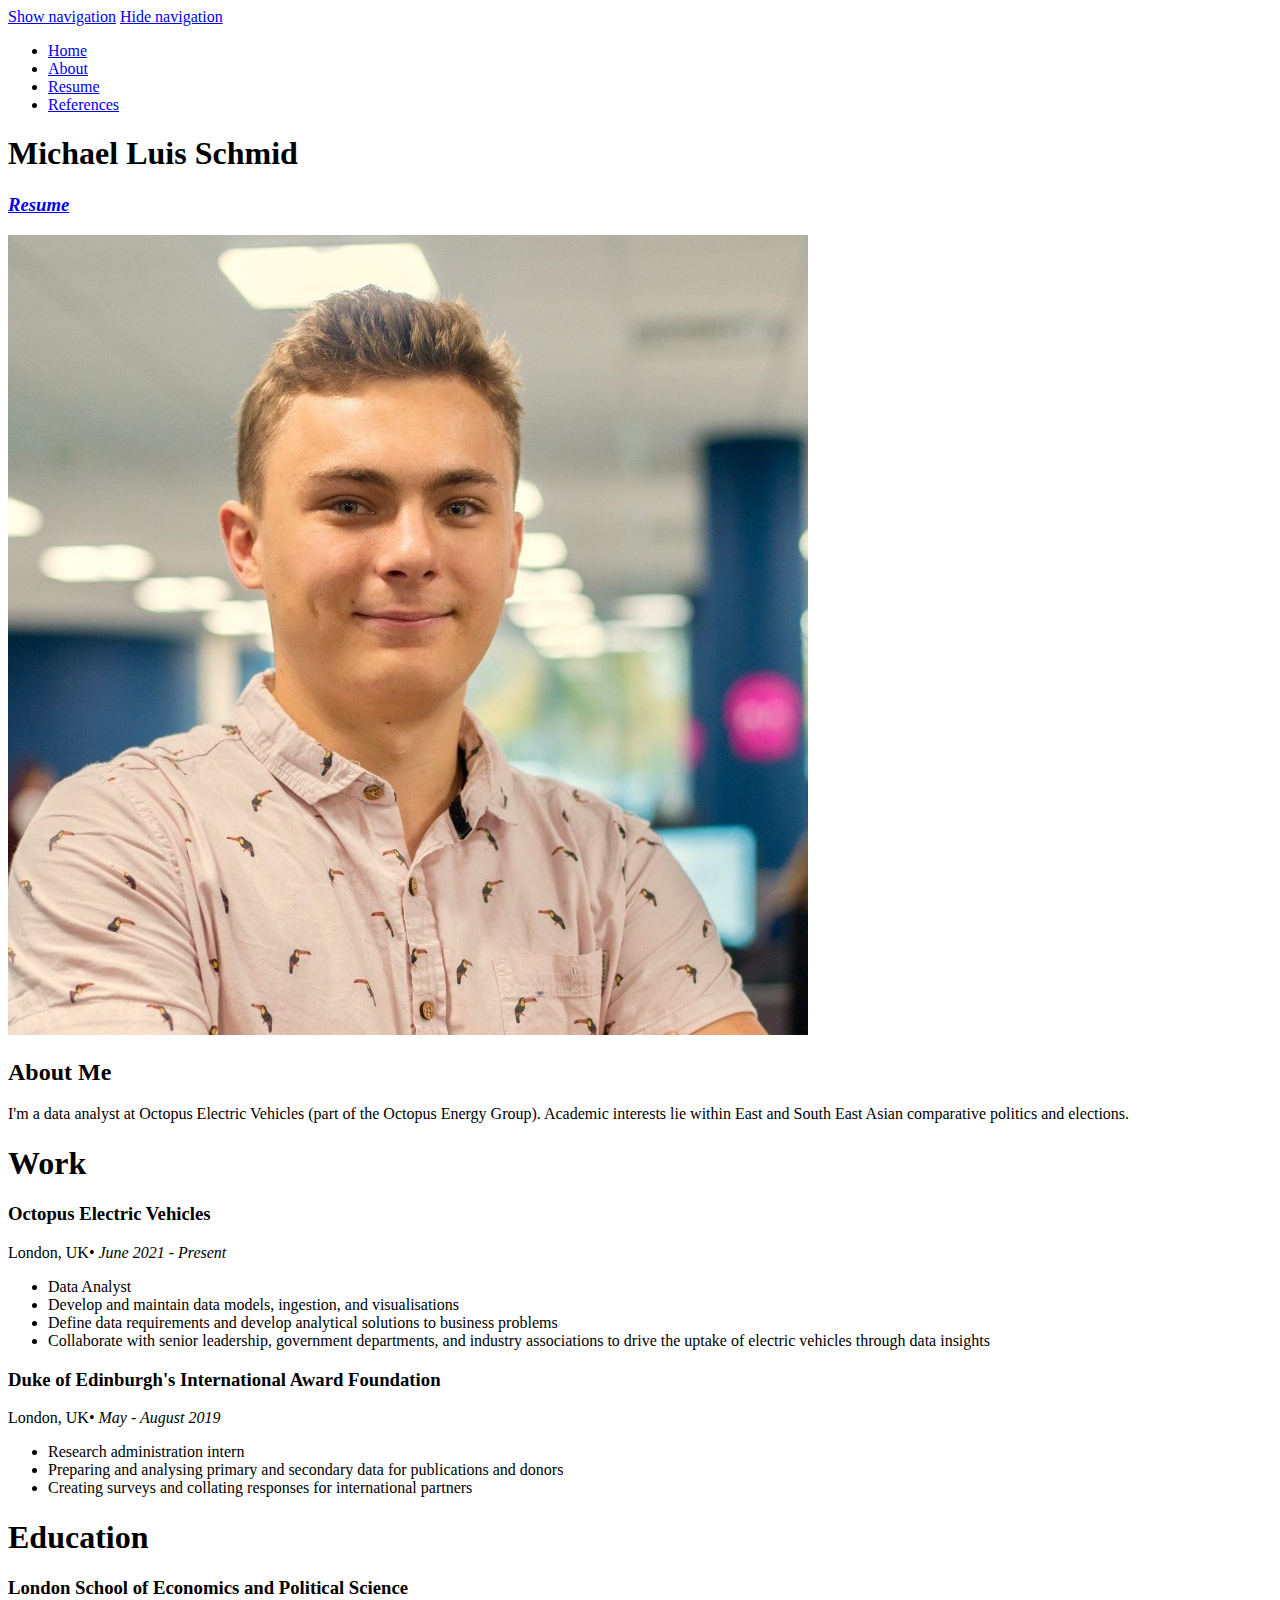
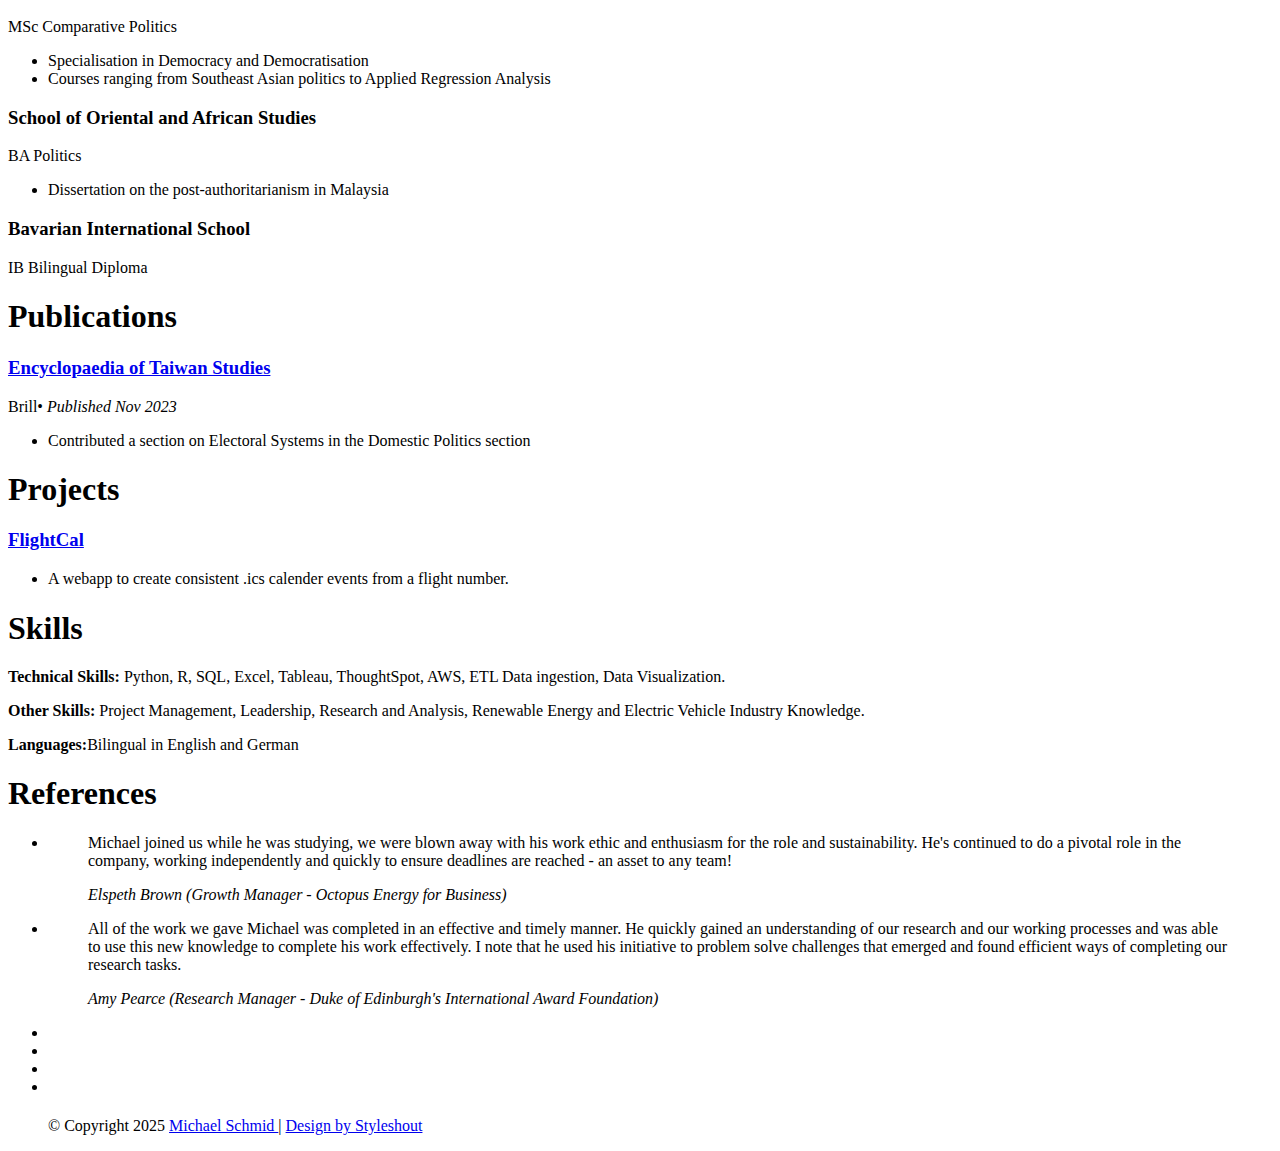
==== commit 5e553f91: "Update year footer" ====
--- a/index.html
+++ b/index.html
@@ -197,7 +197,7 @@
                 </ul>
                 <h4><p id="now_playing"></p></h4>
                 <ul class="copyright">
-                    &copy; Copyright 2024 <a href="https://mschm.id"> Michael Schmid </a> |
+                    &copy; Copyright 2025 <a href="https://mschm.id"> Michael Schmid </a> |
                     <a href="http://styleshout.com" target="_blank"> Design by Styleshout</a>
                 </ul>
             </div>
@@ -233,4 +233,4 @@
         });
     </script>
 </body>
-</html>+</html>
